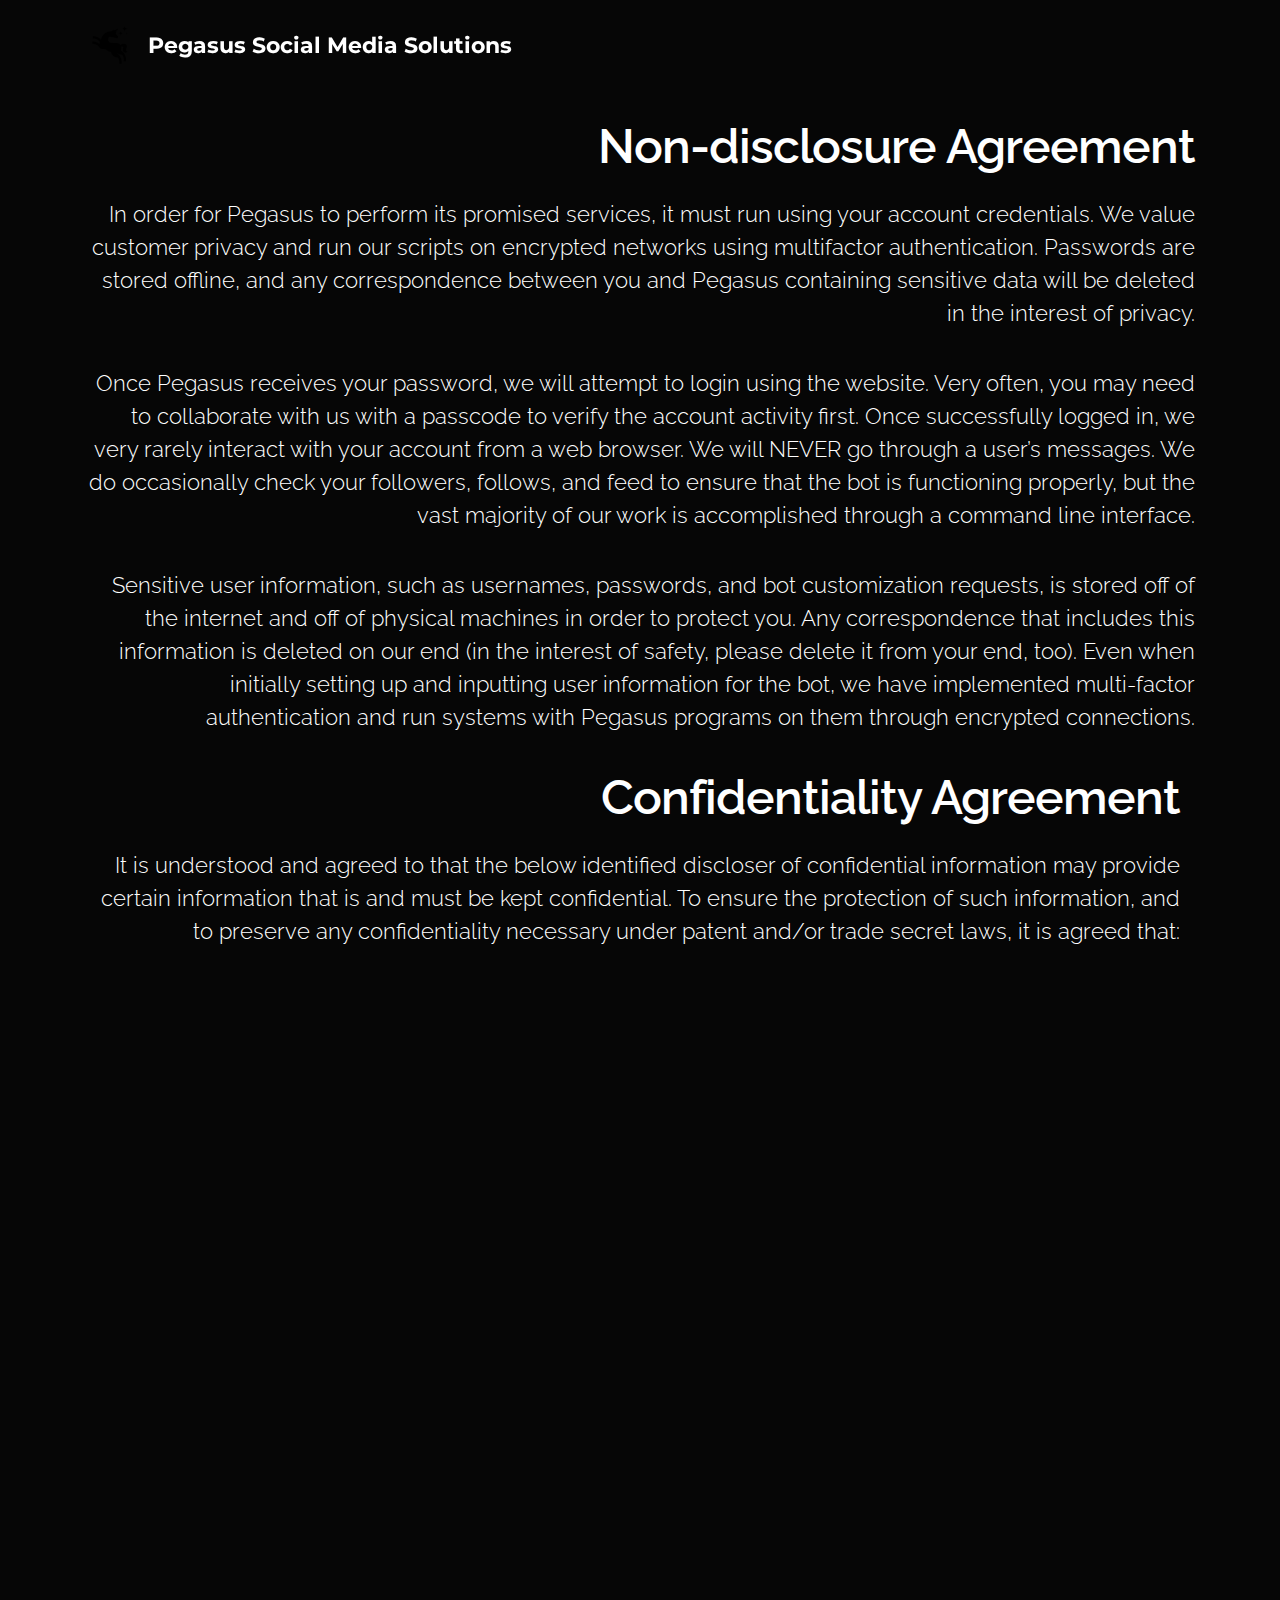
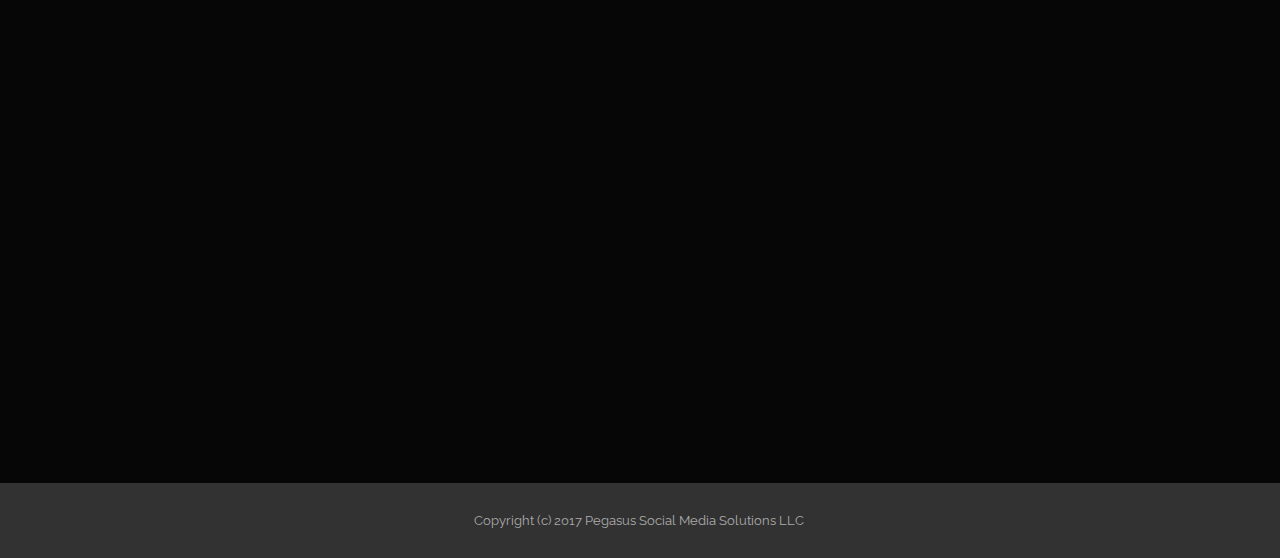
==== terms-nda.html @ de9d59b7 "changed the index" ====
<!DOCTYPE html>
<html>
<head>
  <!-- Site made with Mobirise Website Builder v3.12.1, https://mobirise.com -->
  <meta charset="UTF-8">
  <meta http-equiv="X-UA-Compatible" content="IE=edge">
  <meta name="generator" content="Mobirise v3.12.1, mobirise.com">
  <meta name="viewport" content="width=device-width, initial-scale=1">
  <link rel="shortcut icon" href="assets/images/thcmain-128x128.png" type="image/x-icon">
  <meta name="description" content="">

  <link rel="stylesheet" href="https://fonts.googleapis.com/css?family=Lora:400,700,400italic,700italic&amp;subset=latin">
  <link rel="stylesheet" href="https://fonts.googleapis.com/css?family=Montserrat:400,700">
  <link rel="stylesheet" href="https://fonts.googleapis.com/css?family=Raleway:100,100i,200,200i,300,300i,400,400i,500,500i,600,600i,700,700i,800,800i,900,900i">
  <link rel="stylesheet" href="assets/bootstrap-material-design-font/css/material.css">
  <link rel="stylesheet" href="assets/web/assets/mobirise-icons/mobirise-icons.css">
  <link rel="stylesheet" href="assets/et-line-font-plugin/style.css">
  <link rel="stylesheet" href="assets/tether/tether.min.css">
  <link rel="stylesheet" href="assets/bootstrap/css/bootstrap.min.css">
  <link rel="stylesheet" href="assets/dropdown/css/style.css">
  <link rel="stylesheet" href="assets/animate.css/animate.min.css">
  <link rel="stylesheet" href="assets/socicon/css/styles.css">
  <link rel="stylesheet" href="assets/theme/css/style.css">
  <link rel="stylesheet" href="assets/mobirise/css/mbr-additional.css" type="text/css">



</head>
<body>
<section id="menu-0">

    <nav class="navbar navbar-dropdown bg-color transparent navbar-fixed-top">
        <div class="container">

            <div class="mbr-table">
                <div class="mbr-table-cell">

                    <div class="navbar-brand">
                        <a href="index.html" class="navbar-logo"><img src="assets/images/unicorn.png" alt="Pegasus"></a>
                        <a class="navbar-caption" href="index.html">Pegasus Social Media Solutions</a>
                    </div>

                </div>
                <div class="mbr-table-cell">

                    <button class="navbar-toggler pull-xs-right hidden-md-up" type="button" data-toggle="collapse" data-target="#exCollapsingNavbar">
                        <div class="hamburger-icon"></div>
                    </button>

                    <button hidden="" class="navbar-toggler navbar-close" type="button" data-toggle="collapse" data-target="#exCollapsingNavbar">
                        <div class="close-icon"></div>
                    </button>

                </div>
            </div>

        </div>
    </nav>

</section>

<section class="mbr-section mbr-parallax-background" id="msg-box7-f"; padding-top: 240px; padding-bottom: 240px;">

    <div class="mbr-overlay" style="opacity: 0.975; background-color: rgb(0, 0, 0);">
    </div>
    <div class="container">
        <div class="row">
           

					
				    <div class="mbr-table-cell col-md-5 text-xs-center text-md-right content-size">
                  <h4 class="mbr-section-title display-2">Non-disclosure Agreement</h4>
                  <div class="lead">

                    <p>In order for Pegasus to perform its promised services, it must run using your account credentials. We value customer privacy and run our scripts on encrypted networks using multifactor authentication. Passwords are stored offline, and any correspondence between you and Pegasus containing sensitive data will be deleted in the interest of privacy. </p><p>
						Once Pegasus receives your password, we will attempt to login using the website. Very often, you may need to collaborate with us with a passcode to verify the account activity first. Once successfully logged in, we very rarely interact with your account from a web browser. We will NEVER go through a user’s messages. We do occasionally check your followers, follows, and feed to ensure that the bot is functioning properly, 
						but the vast majority of our work is accomplished through a command line interface. 
					</p>
					
					<p>
					Sensitive user information, such as usernames, passwords, and bot customization requests, is stored 
						off of the internet and off of physical machines in order to protect you. Any correspondence that includes
						this information is deleted on our end (in the interest of safety, please delete it from your end, too). 
						Even when initially setting up and inputting user information for the bot, we have implemented
						multi-factor authentication and run systems with Pegasus programs on them through encrypted connections.
						
					</p>

                  </div>

				    <div class="mbr-table-cell col-md-5 text-xs-center text-md-right content-size">
                  <h3 class="mbr-section-title display-2">Confidentiality Agreement</h3>
                  <div class="lead">

                    <p>It is understood and agreed to that the below identified discloser of confidential information may provide certain information that is and must be kept confidential. To ensure the protection of such information, and to preserve any confidentiality necessary under patent and/or trade secret laws, 
						it is agreed that:</p>
						<p>
						1. The Confidential Information to be disclosed can be described as and includes:
							Username and password, user-specified hashtags<br>
							2. The Recipient agrees not to disclose the confidential information obtained from the discloser to anyone unless required to do so by law.<br>
							3. This Agreement states the entire agreement between the parties concerning the disclosure of Confidential Information. Any addition or modification to this Agreement must be made in writing and signed by the parties.<br>
							4. If any of the provisions of this Agreement are found to be unenforceable, the remainder shall be enforced as fully as possible and the unenforceable provision(s) shall be deemed modified to the limited extent required to permit enforcement of the Agreement as a whole.

						</p>
						<p>
						WHEREFORE, the parties acknowledge that they have read and understand this Agreement and voluntarily accept the duties and obligations set forth herein.
						<p>Recipient of Confidential Information:
						Pegasus Social Media Solutions, LLC </p>
							
						</p>	
			              <div style="width: 100%;">
                  <div class="mbr-figure" align="right">
					
					<form action="https://formspree.io/admin@pegasusbots.com" id="contactform" method="POST">
					<font color="white">
					<input type="hidden" name="_subject" value="Pegasus Inquiry" />
					<input type="text" name="_gotcha" style="display:none" />
					<p>If you agree, please type your name: </p> <p> <font color="black"><input type="text" name="name"> </font></p>
					<p>Date:</p> <p>  <font color="black"><input type="email" name="_replyto"></font></p>
					<font color="black"><p><font color="black"> <input type="submit" value="Submit"> </font> </p></p> <p> </font>
					<input type="hidden" name="_next" value="//pegasusbots.com/index.html" />
					</font>
					</form>
					
					<font color="white"><p>For any questions, please email us: <a href="mailto:admin@pegasusbots.com?Subject=Pegasus%20Inquiry" target="_top">admin@pegasusbots.com</a></p></font>

			  </div>
              </div>
						
						
						</div>

                  </div>
						</div>

                  </div>						  
				  

</section>


<footer class="mbr-small-footer mbr-section mbr-section-nopadding" id="footer1-2" style="background-color: rgb(50, 50, 50); padding-top: 1.75rem; padding-bottom: 1.75rem;">

    <div class="container">
        <p class="text-xs-center">Copyright (c) 2017 Pegasus Social Media Solutions LLC&nbsp;</p>
    </div>
</footer>


  <script src="assets/web/assets/jquery/jquery.min.js"></script>
  <script src="assets/tether/tether.min.js"></script>
  <script src="assets/bootstrap/js/bootstrap.min.js"></script>
  <script src="assets/smooth-scroll/smooth-scroll.js"></script>
  <script src="assets/dropdown/js/script.min.js"></script>
  <script src="assets/touch-swipe/jquery.touch-swipe.min.js"></script>
  <script src="assets/viewport-checker/jquery.viewportchecker.js"></script>
  <script src="assets/jquery-mb-ytplayer/jquery.mb.ytplayer.min.js"></script>
  <script src="assets/jarallax/jarallax.js"></script>
  <script src="assets/bootstrap-carousel-swipe/bootstrap-carousel-swipe.js"></script>
  <script src="assets/social-likes/social-likes.js"></script>
  <script src="assets/theme/js/script.js"></script>


  <input name="animation" type="hidden">
  </body>
</html>
---- assets/bootstrap-material-design-font/css/material.css ----
@font-face {
  font-family: 'Material-Design-Icons';
  src: url('../fonts/Material-Design-Icons.eot?3ocs8m');
  src: url('../fonts/Material-Design-Icons.eot?#iefix3ocs8m') format('embedded-opentype'), url('../fonts/Material-Design-Icons.woff?3ocs8m') format('woff'), url('../fonts/Material-Design-Icons.ttf?3ocs8m') format('truetype'), url('../fonts/Material-Design-Icons.svg?3ocs8m#Material-Design-Icons') format('svg');
  font-weight: normal;
  font-style: normal;
}
[class^="mdi-"],
[class*="mdi-"] {
  speak: none;
  display: inline-block;
  font-style: normal;
  font-variant:normal;
  font-weight:normal;
  /*font-size:24px;*/
  line-height:1;
  font-family:'Material-Design-Icons' !important;
  text-rendering: auto;
  
  -webkit-font-smoothing: antialiased;
  -moz-osx-font-smoothing: grayscale;
  -webkit-transform: translate(0, 0);
      -ms-transform: translate(0, 0);
          transform: translate(0, 0);
}
[class^="mdi-"]:before,
[class*="mdi-"]:before {
  display: inline-block;
  speak: none;
  text-decoration: inherit;
}
[class^="mdi-"].pull-left,
[class*="mdi-"].pull-left {
  margin-right: .3em;
}
[class^="mdi-"].pull-right,
[class*="mdi-"].pull-right {
  margin-left: .3em;
}
[class^="mdi-"].mdi-lg:before,
[class*="mdi-"].mdi-lg:before,
[class^="mdi-"].mdi-lg:after,
[class*="mdi-"].mdi-lg:after {
  font-size: 1.33333333em;
  line-height: 0.75em;
  vertical-align: -15%;
}
[class^="mdi-"].mdi-2x:before,
[class*="mdi-"].mdi-2x:before,
[class^="mdi-"].mdi-2x:after,
[class*="mdi-"].mdi-2x:after {
  font-size: 2em;
}
[class^="mdi-"].mdi-3x:before,
[class*="mdi-"].mdi-3x:before,
[class^="mdi-"].mdi-3x:after,
[class*="mdi-"].mdi-3x:after {
  font-size: 3em;
}
[class^="mdi-"].mdi-4x:before,
[class*="mdi-"].mdi-4x:before,
[class^="mdi-"].mdi-4x:after,
[class*="mdi-"].mdi-4x:after {
  font-size: 4em;
}
[class^="mdi-"].mdi-5x:before,
[class*="mdi-"].mdi-5x:before,
[class^="mdi-"].mdi-5x:after,
[class*="mdi-"].mdi-5x:after {
  font-size: 5em;
}
[class^="mdi-device-signal-cellular-"]:after,
[class^="mdi-device-battery-"]:after,
[class^="mdi-device-battery-charging-"]:after,
[class^="mdi-device-signal-cellular-connected-no-internet-"]:after,
[class^="mdi-device-signal-wifi-"]:after,
[class^="mdi-device-signal-wifi-statusbar-not-connected"]:after,
.mdi-device-network-wifi:after {
  opacity: .3;
  position: absolute;
  left: 0;
  top: 0;
  z-index: 1;
  display: inline-block;
  speak: none;
  text-decoration: inherit;
}
[class^="mdi-device-signal-cellular-"]:after {
  content: "\e758";
}
[class^="mdi-device-battery-"]:after {
  content: "\e735";
}
[class^="mdi-device-battery-charging-"]:after {
  content: "\e733";
}
[class^="mdi-device-signal-cellular-connected-no-internet-"]:after {
  content: "\e75d";
}
[class^="mdi-device-signal-wifi-"]:after,
.mdi-device-network-wifi:after {
  content: "\e765";
}
[class^="mdi-device-signal-wifi-statusbasr-not-connected"]:after {
  content: "\e8f7";
}
.mdi-device-signal-cellular-off:after,
.mdi-device-signal-cellular-null:after,
.mdi-device-signal-cellular-no-sim:after,
.mdi-device-signal-wifi-off:after,
.mdi-device-signal-wifi-4-bar:after,
.mdi-device-signal-cellular-4-bar:after,
.mdi-device-battery-alert:after,
.mdi-device-signal-cellular-connected-no-internet-4-bar:after,
.mdi-device-battery-std:after,
.mdi-device-battery-full .mdi-device-battery-unknown:after {
  content: "";
}
.mdi-fw {
  width: 1.28571429em;
  text-align: center;
}
.mdi-ul {
  padding-left: 0;
  margin-left: 2.14285714em;
  list-style-type: none;
}
.mdi-ul > li {
  position: relative;
}
.mdi-li {
  position: absolute;
  left: -2.14285714em;
  width: 2.14285714em;
  top: 0.14285714em;
  text-align: center;
}
.mdi-li.mdi-lg {
  left: -1.85714286em;
}
.mdi-border {
  padding: .2em .25em .15em;
  border: solid 0.08em #eeeeee;
  border-radius: .1em;
}
.mdi-spin {
  -webkit-animation: mdi-spin 2s infinite linear;
  animation: mdi-spin 2s infinite linear;
  -webkit-transform-origin: 50% 50%;
  -ms-transform-origin: 50% 50%;
      transform-origin: 50% 50%;
}
.mdi-pulse {
  -webkit-animation: mdi-spin 1s steps(8) infinite;
  animation: mdi-spin 1s steps(8) infinite;
  -webkit-transform-origin: 50% 50%;
  -ms-transform-origin: 50% 50%;
      transform-origin: 50% 50%;
}
@-webkit-keyframes mdi-spin {
  0% {
    -webkit-transform: rotate(0deg);
    transform: rotate(0deg);
  }
  100% {
    -webkit-transform: rotate(359deg);
    transform: rotate(359deg);
  }
}
@keyframes mdi-spin {
  0% {
    -webkit-transform: rotate(0deg);
    transform: rotate(0deg);
  }
  100% {
    -webkit-transform: rotate(359deg);
    transform: rotate(359deg);
  }
}
.mdi-rotate-90 {
  filter: progid:DXImageTransform.Microsoft.BasicImage(rotation=1);
  -webkit-transform: rotate(90deg);
  -ms-transform: rotate(90deg);
  transform: rotate(90deg);
}
.mdi-rotate-180 {
  filter: progid:DXImageTransform.Microsoft.BasicImage(rotation=2);
  -webkit-transform: rotate(180deg);
  -ms-transform: rotate(180deg);
  transform: rotate(180deg);
}
.mdi-rotate-270 {
  filter: progid:DXImageTransform.Microsoft.BasicImage(rotation=3);
  -webkit-transform: rotate(270deg);
  -ms-transform: rotate(270deg);
  transform: rotate(270deg);
}
.mdi-flip-horizontal {
  filter: progid:DXImageTransform.Microsoft.BasicImage(rotation=0, mirror=1);
  -webkit-transform: scale(-1, 1);
  -ms-transform: scale(-1, 1);
  transform: scale(-1, 1);
}
.mdi-flip-vertical {
  filter: progid:DXImageTransform.Microsoft.BasicImage(rotation=2, mirror=1);
  -webkit-transform: scale(1, -1);
  -ms-transform: scale(1, -1);
  transform: scale(1, -1);
}
:root .mdi-rotate-90,
:root .mdi-rotate-180,
:root .mdi-rotate-270,
:root .mdi-flip-horizontal,
:root .mdi-flip-vertical {
  -webkit-filter: none;
          filter: none;
}
.mdi-stack {
  position: relative;
  display: inline-block;
  width: 2em;
  height: 2em;
  line-height: 2em;
  vertical-align: middle;
}
.mdi-stack-1x,
.mdi-stack-2x {
  position: absolute;
  left: 0;
  width: 100%;
  text-align: center;
}
.mdi-stack-1x {
  line-height: inherit;
}
.mdi-stack-2x {
  font-size: 2em;
}
.mdi-inverse {
  color: #ffffff;
}
/* Start Icons */
.mdi-action-3d-rotation:before {
  content: "\e600";
}
.mdi-action-accessibility:before {
  content: "\e601";
}
.mdi-action-account-balance-wallet:before {
  content: "\e602";
}
.mdi-action-account-balance:before {
  content: "\e603";
}
.mdi-action-account-box:before {
  content: "\e604";
}
.mdi-action-account-child:before {
  content: "\e605";
}
.mdi-action-account-circle:before {
  content: "\e606";
}
.mdi-action-add-shopping-cart:before {
  content: "\e607";
}
.mdi-action-alarm-add:before {
  content: "\e608";
}
.mdi-action-alarm-off:before {
  content: "\e609";
}
.mdi-action-alarm-on:before {
  content: "\e60a";
}
.mdi-action-alarm:before {
  content: "\e60b";
}
.mdi-action-android:before {
  content: "\e60c";
}
.mdi-action-announcement:before {
  content: "\e60d";
}
.mdi-action-aspect-ratio:before {
  content: "\e60e";
}
.mdi-action-assessment:before {
  content: "\e60f";
}
.mdi-action-assignment-ind:before {
  content: "\e610";
}
.mdi-action-assignment-late:before {
  content: "\e611";
}
.mdi-action-assignment-return:before {
  content: "\e612";
}
.mdi-action-assignment-returned:before {
  content: "\e613";
}
.mdi-action-assignment-turned-in:before {
  content: "\e614";
}
.mdi-action-assignment:before {
  content: "\e615";
}
.mdi-action-autorenew:before {
  content: "\e616";
}
.mdi-action-backup:before {
  content: "\e617";
}
.mdi-action-book:before {
  content: "\e618";
}
.mdi-action-bookmark-outline:before {
  content: "\e619";
}
.mdi-action-bookmark:before {
  content: "\e61a";
}
.mdi-action-bug-report:before {
  content: "\e61b";
}
.mdi-action-cached:before {
  content: "\e61c";
}
.mdi-action-check-circle:before {
  content: "\e61d";
}
.mdi-action-class:before {
  content: "\e61e";
}
.mdi-action-credit-card:before {
  content: "\e61f";
}
.mdi-action-dashboard:before {
  content: "\e620";
}
.mdi-action-delete:before {
  content: "\e621";
}
.mdi-action-description:before {
  content: "\e622";
}
.mdi-action-dns:before {
  content: "\e623";
}
.mdi-action-done-all:before {
  content: "\e624";
}
.mdi-action-done:before {
  content: "\e625";
}
.mdi-action-event:before {
  content: "\e626";
}
.mdi-action-exit-to-app:before {
  content: "\e627";
}
.mdi-action-explore:before {
  content: "\e628";
}
.mdi-action-extension:before {
  content: "\e629";
}
.mdi-action-face-unlock:before {
  content: "\e62a";
}
.mdi-action-favorite-outline:before {
  content: "\e62b";
}
.mdi-action-favorite:before {
  content: "\e62c";
}
.mdi-action-find-in-page:before {
  content: "\e62d";
}
.mdi-action-find-replace:before {
  content: "\e62e";
}
.mdi-action-flip-to-back:before {
  content: "\e62f";
}
.mdi-action-flip-to-front:before {
  content: "\e630";
}
.mdi-action-get-app:before {
  content: "\e631";
}
.mdi-action-grade:before {
  content: "\e632";
}
.mdi-action-group-work:before {
  content: "\e633";
}
.mdi-action-help:before {
  content: "\e634";
}
.mdi-action-highlight-remove:before {
  content: "\e635";
}
.mdi-action-history:before {
  content: "\e636";
}
.mdi-action-home:before {
  content: "\e637";
}
.mdi-action-https:before {
  content: "\e638";
}
.mdi-action-info-outline:before {
  content: "\e639";
}
.mdi-action-info:before {
  content: "\e63a";
}
.mdi-action-input:before {
  content: "\e63b";
}
.mdi-action-invert-colors:before {
  content: "\e63c";
}
.mdi-action-label-outline:before {
  content: "\e63d";
}
.mdi-action-label:before {
  content: "\e63e";
}
.mdi-action-language:before {
  content: "\e63f";
}
.mdi-action-launch:before {
  content: "\e640";
}
.mdi-action-list:before {
  content: "\e641";
}
.mdi-action-lock-open:before {
  content: "\e642";
}
.mdi-action-lock-outline:before {
  content: "\e643";
}
.mdi-action-lock:before {
  content: "\e644";
}
.mdi-action-loyalty:before {
  content: "\e645";
}
.mdi-action-markunread-mailbox:before {
  content: "\e646";
}
.mdi-action-note-add:before {
  content: "\e647";
}
.mdi-action-open-in-browser:before {
  content: "\e648";
}
.mdi-action-open-in-new:before {
  content: "\e649";
}
.mdi-action-open-with:before {
  content: "\e64a";
}
.mdi-action-pageview:before {
  content: "\e64b";
}
.mdi-action-payment:before {
  content: "\e64c";
}
.mdi-action-perm-camera-mic:before {
  content: "\e64d";
}
.mdi-action-perm-contact-cal:before {
  content: "\e64e";
}
.mdi-action-perm-data-setting:before {
  content: "\e64f";
}
.mdi-action-perm-device-info:before {
  content: "\e650";
}
.mdi-action-perm-identity:before {
  content: "\e651";
}
.mdi-action-perm-media:before {
  content: "\e652";
}
.mdi-action-perm-phone-msg:before {
  content: "\e653";
}
.mdi-action-perm-scan-wifi:before {
  content: "\e654";
}
.mdi-action-picture-in-picture:before {
  content: "\e655";
}
.mdi-action-polymer:before {
  content: "\e656";
}
.mdi-action-print:before {
  content: "\e657";
}
.mdi-action-query-builder:before {
  content: "\e658";
}
.mdi-action-question-answer:before {
  content: "\e659";
}
.mdi-action-receipt:before {
  content: "\e65a";
}
.mdi-action-redeem:before {
  content: "\e65b";
}
.mdi-action-reorder:before {
  content: "\e65c";
}
.mdi-action-report-problem:before {
  content: "\e65d";
}
.mdi-action-restore:before {
  content: "\e65e";
}
.mdi-action-room:before {
  content: "\e65f";
}
.mdi-action-schedule:before {
  content: "\e660";
}
.mdi-action-search:before {
  content: "\e661";
}
.mdi-action-settings-applications:before {
  content: "\e662";
}
.mdi-action-settings-backup-restore:before {
  content: "\e663";
}
.mdi-action-settings-bluetooth:before {
  content: "\e664";
}
.mdi-action-settings-cell:before {
  content: "\e665";
}
.mdi-action-settings-display:before {
  content: "\e666";
}
.mdi-action-settings-ethernet:before {
  content: "\e667";
}
.mdi-action-settings-input-antenna:before {
  content: "\e668";
}
.mdi-action-settings-input-component:before {
  content: "\e669";
}
.mdi-action-settings-input-composite:before {
  content: "\e66a";
}
.mdi-action-settings-input-hdmi:before {
  content: "\e66b";
}
.mdi-action-settings-input-svideo:before {
  content: "\e66c";
}
.mdi-action-settings-overscan:before {
  content: "\e66d";
}
.mdi-action-settings-phone:before {
  content: "\e66e";
}
.mdi-action-settings-power:before {
  content: "\e66f";
}
.mdi-action-settings-remote:before {
  content: "\e670";
}
.mdi-action-settings-voice:before {
  content: "\e671";
}
.mdi-action-settings:before {
  content: "\e672";
}
.mdi-action-shop-two:before {
  content: "\e673";
}
.mdi-action-shop:before {
  content: "\e674";
}
.mdi-action-shopping-basket:before {
  content: "\e675";
}
.mdi-action-shopping-cart:before {
  content: "\e676";
}
.mdi-action-speaker-notes:before {
  content: "\e677";
}
.mdi-action-spellcheck:before {
  content: "\e678";
}
.mdi-action-star-rate:before {
  content: "\e679";
}
.mdi-action-stars:before {
  content: "\e67a";
}
.mdi-action-store:before {
  content: "\e67b";
}
.mdi-action-subject:before {
  content: "\e67c";
}
.mdi-action-supervisor-account:before {
  content: "\e67d";
}
.mdi-action-swap-horiz:before {
  content: "\e67e";
}
.mdi-action-swap-vert-circle:before {
  content: "\e67f";
}
.mdi-action-swap-vert:before {
  content: "\e680";
}
.mdi-action-system-update-tv:before {
  content: "\e681";
}
.mdi-action-tab-unselected:before {
  content: "\e682";
}
.mdi-action-tab:before {
  content: "\e683";
}
.mdi-action-theaters:before {
  content: "\e684";
}
.mdi-action-thumb-down:before {
  content: "\e685";
}
.mdi-action-thumb-up:before {
  content: "\e686";
}
.mdi-action-thumbs-up-down:before {
  content: "\e687";
}
.mdi-action-toc:before {
  content: "\e688";
}
.mdi-action-today:before {
  content: "\e689";
}
.mdi-action-track-changes:before {
  content: "\e68a";
}
.mdi-action-translate:before {
  content: "\e68b";
}
.mdi-action-trending-down:before {
  content: "\e68c";
}
.mdi-action-trending-neutral:before {
  content: "\e68d";
}
.mdi-action-trending-up:before {
  content: "\e68e";
}
.mdi-action-turned-in-not:before {
  content: "\e68f";
}
.mdi-action-turned-in:before {
  content: "\e690";
}
.mdi-action-verified-user:before {
  content: "\e691";
}
.mdi-action-view-agenda:before {
  content: "\e692";
}
.mdi-action-view-array:before {
  content: "\e693";
}
.mdi-action-view-carousel:before {
  content: "\e694";
}
.mdi-action-view-column:before {
  content: "\e695";
}
.mdi-action-view-day:before {
  content: "\e696";
}
.mdi-action-view-headline:before {
  content: "\e697";
}
.mdi-action-view-list:before {
  content: "\e698";
}
.mdi-action-view-module:before {
  content: "\e699";
}
.mdi-action-view-quilt:before {
  content: "\e69a";
}
.mdi-action-view-stream:before {
  content: "\e69b";
}
.mdi-action-view-week:before {
  content: "\e69c";
}
.mdi-action-visibility-off:before {
  content: "\e69d";
}
.mdi-action-visibility:before {
  content: "\e69e";
}
.mdi-action-wallet-giftcard:before {
  content: "\e69f";
}
.mdi-action-wallet-membership:before {
  content: "\e6a0";
}
.mdi-action-wallet-travel:before {
  content: "\e6a1";
}
.mdi-action-work:before {
  content: "\e6a2";
}
.mdi-alert-error:before {
  content: "\e6a3";
}
.mdi-alert-warning:before {
  content: "\e6a4";
}
.mdi-av-album:before {
  content: "\e6a5";
}
.mdi-av-closed-caption:before {
  content: "\e6a6";
}
.mdi-av-equalizer:before {
  content: "\e6a7";
}
.mdi-av-explicit:before {
  content: "\e6a8";
}
.mdi-av-fast-forward:before {
  content: "\e6a9";
}
.mdi-av-fast-rewind:before {
  content: "\e6aa";
}
.mdi-av-games:before {
  content: "\e6ab";
}
.mdi-av-hearing:before {
  content: "\e6ac";
}
.mdi-av-high-quality:before {
  content: "\e6ad";
}
.mdi-av-loop:before {
  content: "\e6ae";
}
.mdi-av-mic-none:before {
  content: "\e6af";
}
.mdi-av-mic-off:before {
  content: "\e6b0";
}
.mdi-av-mic:before {
  content: "\e6b1";
}
.mdi-av-movie:before {
  content: "\e6b2";
}
.mdi-av-my-library-add:before {
  content: "\e6b3";
}
.mdi-av-my-library-books:before {
  content: "\e6b4";
}
.mdi-av-my-library-music:before {
  content: "\e6b5";
}
.mdi-av-new-releases:before {
  content: "\e6b6";
}
.mdi-av-not-interested:before {
  content: "\e6b7";
}
.mdi-av-pause-circle-fill:before {
  content: "\e6b8";
}
.mdi-av-pause-circle-outline:before {
  content: "\e6b9";
}
.mdi-av-pause:before {
  content: "\e6ba";
}
.mdi-av-play-arrow:before {
  content: "\e6bb";
}
.mdi-av-play-circle-fill:before {
  content: "\e6bc";
}
.mdi-av-play-circle-outline:before {
  content: "\e6bd";
}
.mdi-av-play-shopping-bag:before {
  content: "\e6be";
}
.mdi-av-playlist-add:before {
  content: "\e6bf";
}
.mdi-av-queue-music:before {
  content: "\e6c0";
}
.mdi-av-queue:before {
  content: "\e6c1";
}
.mdi-av-radio:before {
  content: "\e6c2";
}
.mdi-av-recent-actors:before {
  content: "\e6c3";
}
.mdi-av-repeat-one:before {
  content: "\e6c4";
}
.mdi-av-repeat:before {
  content: "\e6c5";
}
.mdi-av-replay:before {
  content: "\e6c6";
}
.mdi-av-shuffle:before {
  content: "\e6c7";
}
.mdi-av-skip-next:before {
  content: "\e6c8";
}
.mdi-av-skip-previous:before {
  content: "\e6c9";
}
.mdi-av-snooze:before {
  content: "\e6ca";
}
.mdi-av-stop:before {
  content: "\e6cb";
}
.mdi-av-subtitles:before {
  content: "\e6cc";
}
.mdi-av-surround-sound:before {
  content: "\e6cd";
}
.mdi-av-timer:before {
  content: "\e6ce";
}
.mdi-av-video-collection:before {
  content: "\e6cf";
}
.mdi-av-videocam-off:before {
  content: "\e6d0";
}
.mdi-av-videocam:before {
  content: "\e6d1";
}
.mdi-av-volume-down:before {
  content: "\e6d2";
}
.mdi-av-volume-mute:before {
  content: "\e6d3";
}
.mdi-av-volume-off:before {
  content: "\e6d4";
}
.mdi-av-volume-up:before {
  content: "\e6d5";
}
.mdi-av-web:before {
  content: "\e6d6";
}
.mdi-communication-business:before {
  content: "\e6d7";
}
.mdi-communication-call-end:before {
  content: "\e6d8";
}
.mdi-communication-call-made:before {
  content: "\e6d9";
}
.mdi-communication-call-merge:before {
  content: "\e6da";
}
.mdi-communication-call-missed:before {
  content: "\e6db";
}
.mdi-communication-call-received:before {
  content: "\e6dc";
}
.mdi-communication-call-split:before {
  content: "\e6dd";
}
.mdi-communication-call:before {
  content: "\e6de";
}
.mdi-communication-chat:before {
  content: "\e6df";
}
.mdi-communication-clear-all:before {
  content: "\e6e0";
}
.mdi-communication-comment:before {
  content: "\e6e1";
}
.mdi-communication-contacts:before {
  content: "\e6e2";
}
.mdi-communication-dialer-sip:before {
  content: "\e6e3";
}
.mdi-communication-dialpad:before {
  content: "\e6e4";
}
.mdi-communication-dnd-on:before {
  content: "\e6e5";
}
.mdi-communication-email:before {
  content: "\e6e6";
}
.mdi-communication-forum:before {
  content: "\e6e7";
}
.mdi-communication-import-export:before {
  content: "\e6e8";
}
.mdi-communication-invert-colors-off:before {
  content: "\e6e9";
}
.mdi-communication-invert-colors-on:before {
  content: "\e6ea";
}
.mdi-communication-live-help:before {
  content: "\e6eb";
}
.mdi-communication-location-off:before {
  content: "\e6ec";
}
.mdi-communication-location-on:before {
  content: "\e6ed";
}
.mdi-communication-message:before {
  content: "\e6ee";
}
.mdi-communication-messenger:before {
  content: "\e6ef";
}
.mdi-communication-no-sim:before {
  content: "\e6f0";
}
.mdi-communication-phone:before {
  content: "\e6f1";
}
.mdi-communication-portable-wifi-off:before {
  content: "\e6f2";
}
.mdi-communication-quick-contacts-dialer:before {
  content: "\e6f3";
}
.mdi-communication-quick-contacts-mail:before {
  content: "\e6f4";
}
.mdi-communication-ring-volume:before {
  content: "\e6f5";
}
.mdi-communication-stay-current-landscape:before {
  content: "\e6f6";
}
.mdi-communication-stay-current-portrait:before {
  content: "\e6f7";
}
.mdi-communication-stay-primary-landscape:before {
  content: "\e6f8";
}
.mdi-communication-stay-primary-portrait:before {
  content: "\e6f9";
}
.mdi-communication-swap-calls:before {
  content: "\e6fa";
}
.mdi-communication-textsms:before {
  content: "\e6fb";
}
.mdi-communication-voicemail:before {
  content: "\e6fc";
}
.mdi-communication-vpn-key:before {
  content: "\e6fd";
}
.mdi-content-add-box:before {
  content: "\e6fe";
}
.mdi-content-add-circle-outline:before {
  content: "\e6ff";
}
.mdi-content-add-circle:before {
  content: "\e700";
}
.mdi-content-add:before {
  content: "\e701";
}
.mdi-content-archive:before {
  content: "\e702";
}
.mdi-content-backspace:before {
  content: "\e703";
}
.mdi-content-block:before {
  content: "\e704";
}
.mdi-content-clear:before {
  content: "\e705";
}
.mdi-content-content-copy:before {
  content: "\e706";
}
.mdi-content-content-cut:before {
  content: "\e707";
}
.mdi-content-content-paste:before {
  content: "\e708";
}
.mdi-content-create:before {
  content: "\e709";
}
.mdi-content-drafts:before {
  content: "\e70a";
}
.mdi-content-filter-list:before {
  content: "\e70b";
}
.mdi-content-flag:before {
  content: "\e70c";
}
.mdi-content-forward:before {
  content: "\e70d";
}
.mdi-content-gesture:before {
  content: "\e70e";
}
.mdi-content-inbox:before {
  content: "\e70f";
}
.mdi-content-link:before {
  content: "\e710";
}
.mdi-content-mail:before {
  content: "\e711";
}
.mdi-content-markunread:before {
  content: "\e712";
}
.mdi-content-redo:before {
  content: "\e713";
}
.mdi-content-remove-circle-outline:before {
  content: "\e714";
}
.mdi-content-remove-circle:before {
  content: "\e715";
}
.mdi-content-remove:before {
  content: "\e716";
}
.mdi-content-reply-all:before {
  content: "\e717";
}
.mdi-content-reply:before {
  content: "\e718";
}
.mdi-content-report:before {
  content: "\e719";
}
.mdi-content-save:before {
  content: "\e71a";
}
.mdi-content-select-all:before {
  content: "\e71b";
}
.mdi-content-send:before {
  content: "\e71c";
}
.mdi-content-sort:before {
  content: "\e71d";
}
.mdi-content-text-format:before {
  content: "\e71e";
}
.mdi-content-undo:before {
  content: "\e71f";
}
.mdi-editor-attach-file:before {
  content: "\e776";
}
.mdi-editor-attach-money:before {
  content: "\e777";
}
.mdi-editor-border-all:before {
  content: "\e778";
}
.mdi-editor-border-bottom:before {
  content: "\e779";
}
.mdi-editor-border-clear:before {
  content: "\e77a";
}
.mdi-editor-border-color:before {
  content: "\e77b";
}
.mdi-editor-border-horizontal:before {
  content: "\e77c";
}
.mdi-editor-border-inner:before {
  content: "\e77d";
}
.mdi-editor-border-left:before {
  content: "\e77e";
}
.mdi-editor-border-outer:before {
  content: "\e77f";
}
.mdi-editor-border-right:before {
  content: "\e780";
}
.mdi-editor-border-style:before {
  content: "\e781";
}
.mdi-editor-border-top:before {
  content: "\e782";
}
.mdi-editor-border-vertical:before {
  content: "\e783";
}
.mdi-editor-format-align-center:before {
  content: "\e784";
}
.mdi-editor-format-align-justify:before {
  content: "\e785";
}
.mdi-editor-format-align-left:before {
  content: "\e786";
}
.mdi-editor-format-align-right:before {
  content: "\e787";
}
.mdi-editor-format-bold:before {
  content: "\e788";
}
.mdi-editor-format-clear:before {
  content: "\e789";
}
.mdi-editor-format-color-fill:before {
  content: "\e78a";
}
.mdi-editor-format-color-reset:before {
  content: "\e78b";
}
.mdi-editor-format-color-text:before {
  content: "\e78c";
}
.mdi-editor-format-indent-decrease:before {
  content: "\e78d";
}
.mdi-editor-format-indent-increase:before {
  content: "\e78e";
}
.mdi-editor-format-italic:before {
  content: "\e78f";
}
.mdi-editor-format-line-spacing:before {
  content: "\e790";
}
.mdi-editor-format-list-bulleted:before {
  content: "\e791";
}
.mdi-editor-format-list-numbered:before {
  content: "\e792";
}
.mdi-editor-format-paint:before {
  content: "\e793";
}
.mdi-editor-format-quote:before {
  content: "\e794";
}
.mdi-editor-format-size:before {
  content: "\e795";
}
.mdi-editor-format-strikethrough:before {
  content: "\e796";
}
.mdi-editor-format-textdirection-l-to-r:before {
  content: "\e797";
}
.mdi-editor-format-textdirection-r-to-l:before {
  content: "\e798";
}
.mdi-editor-format-underline:before {
  content: "\e799";
}
.mdi-editor-functions:before {
  content: "\e79a";
}
.mdi-editor-insert-chart:before {
  content: "\e79b";
}
.mdi-editor-insert-comment:before {
  content: "\e79c";
}
.mdi-editor-insert-drive-file:before {
  content: "\e79d";
}
.mdi-editor-insert-emoticon:before {
  content: "\e79e";
}
.mdi-editor-insert-invitation:before {
  content: "\e79f";
}
.mdi-editor-insert-link:before {
  content: "\e7a0";
}
.mdi-editor-insert-photo:before {
  content: "\e7a1";
}
.mdi-editor-merge-type:before {
  content: "\e7a2";
}
.mdi-editor-mode-comment:before {
  content: "\e7a3";
}
.mdi-editor-mode-edit:before {
  content: "\e7a4";
}
.mdi-editor-publish:before {
  content: "\e7a5";
}
.mdi-editor-vertical-align-bottom:before {
  content: "\e7a6";
}
.mdi-editor-vertical-align-center:before {
  content: "\e7a7";
}
.mdi-editor-vertical-align-top:before {
  content: "\e7a8";
}
.mdi-editor-wrap-text:before {
  content: "\e7a9";
}
.mdi-file-attachment:before {
  content: "\e7aa";
}
.mdi-file-cloud-circle:before {
  content: "\e7ab";
}
.mdi-file-cloud-done:before {
  content: "\e7ac";
}
.mdi-file-cloud-download:before {
  content: "\e7ad";
}
.mdi-file-cloud-off:before {
  content: "\e7ae";
}
.mdi-file-cloud-queue:before {
  content: "\e7af";
}
.mdi-file-cloud-upload:before {
  content: "\e7b0";
}
.mdi-file-cloud:before {
  content: "\e7b1";
}
.mdi-file-file-download:before {
  content: "\e7b2";
}
.mdi-file-file-upload:before {
  content: "\e7b3";
}
.mdi-file-folder-open:before {
  content: "\e7b4";
}
.mdi-file-folder-shared:before {
  content: "\e7b5";
}
.mdi-file-folder:before {
  content: "\e7b6";
}
.mdi-device-access-alarm:before {
  content: "\e720";
}
.mdi-device-access-alarms:before {
  content: "\e721";
}
.mdi-device-access-time:before {
  content: "\e722";
}
.mdi-device-add-alarm:before {
  content: "\e723";
}
.mdi-device-airplanemode-off:before {
  content: "\e724";
}
.mdi-device-airplanemode-on:before {
  content: "\e725";
}
.mdi-device-battery-20:before {
  content: "\e726";
}
.mdi-device-battery-30:before {
  content: "\e727";
}
.mdi-device-battery-50:before {
  content: "\e728";
}
.mdi-device-battery-60:before {
  content: "\e729";
}
.mdi-device-battery-80:before {
  content: "\e72a";
}
.mdi-device-battery-90:before {
  content: "\e72b";
}
.mdi-device-battery-alert:before {
  content: "\e72c";
}
.mdi-device-battery-charging-20:before {
  content: "\e72d";
}
.mdi-device-battery-charging-30:before {
  content: "\e72e";
}
.mdi-device-battery-charging-50:before {
  content: "\e72f";
}
.mdi-device-battery-charging-60:before {
  content: "\e730";
}
.mdi-device-battery-charging-80:before {
  content: "\e731";
}
.mdi-device-battery-charging-90:before {
  content: "\e732";
}
.mdi-device-battery-charging-full:before {
  content: "\e733";
}
.mdi-device-battery-full:before {
  content: "\e734";
}
.mdi-device-battery-std:before {
  content: "\e735";
}
.mdi-device-battery-unknown:before {
  content: "\e736";
}
.mdi-device-bluetooth-connected:before {
  content: "\e737";
}
.mdi-device-bluetooth-disabled:before {
  content: "\e738";
}
.mdi-device-bluetooth-searching:before {
  content: "\e739";
}
.mdi-device-bluetooth:before {
  content: "\e73a";
}
.mdi-device-brightness-auto:before {
  content: "\e73b";
}
.mdi-device-brightness-high:before {
  content: "\e73c";
}
.mdi-device-brightness-low:before {
  content: "\e73d";
}
.mdi-device-brightness-medium:before {
  content: "\e73e";
}
.mdi-device-data-usage:before {
  content: "\e73f";
}
.mdi-device-developer-mode:before {
  content: "\e740";
}
.mdi-device-devices:before {
  content: "\e741";
}
.mdi-device-dvr:before {
  content: "\e742";
}
.mdi-device-gps-fixed:before {
  content: "\e743";
}
.mdi-device-gps-not-fixed:before {
  content: "\e744";
}
.mdi-device-gps-off:before {
  content: "\e745";
}
.mdi-device-location-disabled:before {
  content: "\e746";
}
.mdi-device-location-searching:before {
  content: "\e747";
}
.mdi-device-multitrack-audio:before {
  content: "\e748";
}
.mdi-device-network-cell:before {
  content: "\e749";
}
.mdi-device-network-wifi:before {
  content: "\e74a";
}
.mdi-device-nfc:before {
  content: "\e74b";
}
.mdi-device-now-wallpaper:before {
  content: "\e74c";
}
.mdi-device-now-widgets:before {
  content: "\e74d";
}
.mdi-device-screen-lock-landscape:before {
  content: "\e74e";
}
.mdi-device-screen-lock-portrait:before {
  content: "\e74f";
}
.mdi-device-screen-lock-rotation:before {
  content: "\e750";
}
.mdi-device-screen-rotation:before {
  content: "\e751";
}
.mdi-device-sd-storage:before {
  content: "\e752";
}
.mdi-device-settings-system-daydream:before {
  content: "\e753";
}
.mdi-device-signal-cellular-0-bar:before {
  content: "\e754";
}
.mdi-device-signal-cellular-1-bar:before {
  content: "\e755";
}
.mdi-device-signal-cellular-2-bar:before {
  content: "\e756";
}
.mdi-device-signal-cellular-3-bar:before {
  content: "\e757";
}
.mdi-device-signal-cellular-4-bar:before {
  content: "\e758";
}
.mdi-signal-wifi-statusbar-connected-no-internet-after:before {
  content: "\e8f6";
}
.mdi-device-signal-cellular-connected-no-internet-0-bar:before {
  content: "\e759";
}
.mdi-device-signal-cellular-connected-no-internet-1-bar:before {
  content: "\e75a";
}
.mdi-device-signal-cellular-connected-no-internet-2-bar:before {
  content: "\e75b";
}
.mdi-device-signal-cellular-connected-no-internet-3-bar:before {
  content: "\e75c";
}
.mdi-device-signal-cellular-connected-no-internet-4-bar:before {
  content: "\e75d";
}
.mdi-device-signal-cellular-no-sim:before {
  content: "\e75e";
}
.mdi-device-signal-cellular-null:before {
  content: "\e75f";
}
.mdi-device-signal-cellular-off:before {
  content: "\e760";
}
.mdi-device-signal-wifi-0-bar:before {
  content: "\e761";
}
.mdi-device-signal-wifi-1-bar:before {
  content: "\e762";
}
.mdi-device-signal-wifi-2-bar:before {
  content: "\e763";
}
.mdi-device-signal-wifi-3-bar:before {
  content: "\e764";
}
.mdi-device-signal-wifi-4-bar:before {
  content: "\e765";
}
.mdi-device-signal-wifi-off:before {
  content: "\e766";
}
.mdi-device-signal-wifi-statusbar-1-bar:before {
  content: "\e767";
}
.mdi-device-signal-wifi-statusbar-2-bar:before {
  content: "\e768";
}
.mdi-device-signal-wifi-statusbar-3-bar:before {
  content: "\e769";
}
.mdi-device-signal-wifi-statusbar-4-bar:before {
  content: "\e76a";
}
.mdi-device-signal-wifi-statusbar-connected-no-internet-:before {
  content: "\e76b";
}
.mdi-device-signal-wifi-statusbar-connected-no-internet:before {
  content: "\e76f";
}
.mdi-device-signal-wifi-statusbar-connected-no-internet-2:before {
  content: "\e76c";
}
.mdi-device-signal-wifi-statusbar-connected-no-internet-3:before {
  content: "\e76d";
}
.mdi-device-signal-wifi-statusbar-connected-no-internet-4:before {
  content: "\e76e";
}
.mdi-signal-wifi-statusbar-not-connected-after:before {
  content: "\e8f7";
}
.mdi-device-signal-wifi-statusbar-not-connected:before {
  content: "\e770";
}
.mdi-device-signal-wifi-statusbar-null:before {
  content: "\e771";
}
.mdi-device-storage:before {
  content: "\e772";
}
.mdi-device-usb:before {
  content: "\e773";
}
.mdi-device-wifi-lock:before {
  content: "\e774";
}
.mdi-device-wifi-tethering:before {
  content: "\e775";
}
.mdi-hardware-cast-connected:before {
  content: "\e7b7";
}
.mdi-hardware-cast:before {
  content: "\e7b8";
}
.mdi-hardware-computer:before {
  content: "\e7b9";
}
.mdi-hardware-desktop-mac:before {
  content: "\e7ba";
}
.mdi-hardware-desktop-windows:before {
  content: "\e7bb";
}
.mdi-hardware-dock:before {
  content: "\e7bc";
}
.mdi-hardware-gamepad:before {
  content: "\e7bd";
}
.mdi-hardware-headset-mic:before {
  content: "\e7be";
}
.mdi-hardware-headset:before {
  content: "\e7bf";
}
.mdi-hardware-keyboard-alt:before {
  content: "\e7c0";
}
.mdi-hardware-keyboard-arrow-down:before {
  content: "\e7c1";
}
.mdi-hardware-keyboard-arrow-left:before {
  content: "\e7c2";
}
.mdi-hardware-keyboard-arrow-right:before {
  content: "\e7c3";
}
.mdi-hardware-keyboard-arrow-up:before {
  content: "\e7c4";
}
.mdi-hardware-keyboard-backspace:before {
  content: "\e7c5";
}
.mdi-hardware-keyboard-capslock:before {
  content: "\e7c6";
}
.mdi-hardware-keyboard-control:before {
  content: "\e7c7";
}
.mdi-hardware-keyboard-hide:before {
  content: "\e7c8";
}
.mdi-hardware-keyboard-return:before {
  content: "\e7c9";
}
.mdi-hardware-keyboard-tab:before {
  content: "\e7ca";
}
.mdi-hardware-keyboard-voice:before {
  content: "\e7cb";
}
.mdi-hardware-keyboard:before {
  content: "\e7cc";
}
.mdi-hardware-laptop-chromebook:before {
  content: "\e7cd";
}
.mdi-hardware-laptop-mac:before {
  content: "\e7ce";
}
.mdi-hardware-laptop-windows:before {
  content: "\e7cf";
}
.mdi-hardware-laptop:before {
  content: "\e7d0";
}
.mdi-hardware-memory:before {
  content: "\e7d1";
}
.mdi-hardware-mouse:before {
  content: "\e7d2";
}
.mdi-hardware-phone-android:before {
  content: "\e7d3";
}
.mdi-hardware-phone-iphone:before {
  content: "\e7d4";
}
.mdi-hardware-phonelink-off:before {
  content: "\e7d5";
}
.mdi-hardware-phonelink:before {
  content: "\e7d6";
}
.mdi-hardware-security:before {
  content: "\e7d7";
}
.mdi-hardware-sim-card:before {
  content: "\e7d8";
}
.mdi-hardware-smartphone:before {
  content: "\e7d9";
}
.mdi-hardware-speaker:before {
  content: "\e7da";
}
.mdi-hardware-tablet-android:before {
  content: "\e7db";
}
.mdi-hardware-tablet-mac:before {
  content: "\e7dc";
}
.mdi-hardware-tablet:before {
  content: "\e7dd";
}
.mdi-hardware-tv:before {
  content: "\e7de";
}
.mdi-hardware-watch:before {
  content: "\e7df";
}
.mdi-image-add-to-photos:before {
  content: "\e7e0";
}
.mdi-image-adjust:before {
  content: "\e7e1";
}
.mdi-image-assistant-photo:before {
  content: "\e7e2";
}
.mdi-image-audiotrack:before {
  content: "\e7e3";
}
.mdi-image-blur-circular:before {
  content: "\e7e4";
}
.mdi-image-blur-linear:before {
  content: "\e7e5";
}
.mdi-image-blur-off:before {
  content: "\e7e6";
}
.mdi-image-blur-on:before {
  content: "\e7e7";
}
.mdi-image-brightness-1:before {
  content: "\e7e8";
}
.mdi-image-brightness-2:before {
  content: "\e7e9";
}
.mdi-image-brightness-3:before {
  content: "\e7ea";
}
.mdi-image-brightness-4:before {
  content: "\e7eb";
}
.mdi-image-brightness-5:before {
  content: "\e7ec";
}
.mdi-image-brightness-6:before {
  content: "\e7ed";
}
.mdi-image-brightness-7:before {
  content: "\e7ee";
}
.mdi-image-brush:before {
  content: "\e7ef";
}
.mdi-image-camera-alt:before {
  content: "\e7f0";
}
.mdi-image-camera-front:before {
  content: "\e7f1";
}
.mdi-image-camera-rear:before {
  content: "\e7f2";
}
.mdi-image-camera-roll:before {
  content: "\e7f3";
}
.mdi-image-camera:before {
  content: "\e7f4";
}
.mdi-image-center-focus-strong:before {
  content: "\e7f5";
}
.mdi-image-center-focus-weak:before {
  content: "\e7f6";
}
.mdi-image-collections:before {
  content: "\e7f7";
}
.mdi-image-color-lens:before {
  content: "\e7f8";
}
.mdi-image-colorize:before {
  content: "\e7f9";
}
.mdi-image-compare:before {
  content: "\e7fa";
}
.mdi-image-control-point-duplicate:before {
  content: "\e7fb";
}
.mdi-image-control-point:before {
  content: "\e7fc";
}
.mdi-image-crop-3-2:before {
  content: "\e7fd";
}
.mdi-image-crop-5-4:before {
  content: "\e7fe";
}
.mdi-image-crop-7-5:before {
  content: "\e7ff";
}
.mdi-image-crop-16-9:before {
  content: "\e800";
}
.mdi-image-crop-din:before {
  content: "\e801";
}
.mdi-image-crop-free:before {
  content: "\e802";
}
.mdi-image-crop-landscape:before {
  content: "\e803";
}
.mdi-image-crop-original:before {
  content: "\e804";
}
.mdi-image-crop-portrait:before {
  content: "\e805";
}
.mdi-image-crop-square:before {
  content: "\e806";
}
.mdi-image-crop:before {
  content: "\e807";
}
.mdi-image-dehaze:before {
  content: "\e808";
}
.mdi-image-details:before {
  content: "\e809";
}
.mdi-image-edit:before {
  content: "\e80a";
}
.mdi-image-exposure-minus-1:before {
  content: "\e80b";
}
.mdi-image-exposure-minus-2:before {
  content: "\e80c";
}
.mdi-image-exposure-plus-1:before {
  content: "\e80d";
}
.mdi-image-exposure-plus-2:before {
  content: "\e80e";
}
.mdi-image-exposure-zero:before {
  content: "\e80f";
}
.mdi-image-exposure:before {
  content: "\e810";
}
.mdi-image-filter-1:before {
  content: "\e811";
}
.mdi-image-filter-2:before {
  content: "\e812";
}
.mdi-image-filter-3:before {
  content: "\e813";
}
.mdi-image-filter-4:before {
  content: "\e814";
}
.mdi-image-filter-5:before {
  content: "\e815";
}
.mdi-image-filter-6:before {
  content: "\e816";
}
.mdi-image-filter-7:before {
  content: "\e817";
}
.mdi-image-filter-8:before {
  content: "\e818";
}
.mdi-image-filter-9-plus:before {
  content: "\e819";
}
.mdi-image-filter-9:before {
  content: "\e81a";
}
.mdi-image-filter-b-and-w:before {
  content: "\e81b";
}
.mdi-image-filter-center-focus:before {
  content: "\e81c";
}
.mdi-image-filter-drama:before {
  content: "\e81d";
}
.mdi-image-filter-frames:before {
  content: "\e81e";
}
.mdi-image-filter-hdr:before {
  content: "\e81f";
}
.mdi-image-filter-none:before {
  content: "\e820";
}
.mdi-image-filter-tilt-shift:before {
  content: "\e821";
}
.mdi-image-filter-vintage:before {
  content: "\e822";
}
.mdi-image-filter:before {
  content: "\e823";
}
.mdi-image-flare:before {
  content: "\e824";
}
.mdi-image-flash-auto:before {
  content: "\e825";
}
.mdi-image-flash-off:before {
  content: "\e826";
}
.mdi-image-flash-on:before {
  content: "\e827";
}
.mdi-image-flip:before {
  content: "\e828";
}
.mdi-image-gradient:before {
  content: "\e829";
}
.mdi-image-grain:before {
  content: "\e82a";
}
.mdi-image-grid-off:before {
  content: "\e82b";
}
.mdi-image-grid-on:before {
  content: "\e82c";
}
.mdi-image-hdr-off:before {
  content: "\e82d";
}
.mdi-image-hdr-on:before {
  content: "\e82e";
}
.mdi-image-hdr-strong:before {
  content: "\e82f";
}
.mdi-image-hdr-weak:before {
  content: "\e830";
}
.mdi-image-healing:before {
  content: "\e831";
}
.mdi-image-image-aspect-ratio:before {
  content: "\e832";
}
.mdi-image-image:before {
  content: "\e833";
}
.mdi-image-iso:before {
  content: "\e834";
}
.mdi-image-landscape:before {
  content: "\e835";
}
.mdi-image-leak-add:before {
  content: "\e836";
}
.mdi-image-leak-remove:before {
  content: "\e837";
}
.mdi-image-lens:before {
  content: "\e838";
}
.mdi-image-looks-3:before {
  content: "\e839";
}
.mdi-image-looks-4:before {
  content: "\e83a";
}
.mdi-image-looks-5:before {
  content: "\e83b";
}
.mdi-image-looks-6:before {
  content: "\e83c";
}
.mdi-image-looks-one:before {
  content: "\e83d";
}
.mdi-image-looks-two:before {
  content: "\e83e";
}
.mdi-image-looks:before {
  content: "\e83f";
}
.mdi-image-loupe:before {
  content: "\e840";
}
.mdi-image-movie-creation:before {
  content: "\e841";
}
.mdi-image-nature-people:before {
  content: "\e842";
}
.mdi-image-nature:before {
  content: "\e843";
}
.mdi-image-navigate-before:before {
  content: "\e844";
}
.mdi-image-navigate-next:before {
  content: "\e845";
}
.mdi-image-palette:before {
  content: "\e846";
}
.mdi-image-panorama-fisheye:before {
  content: "\e847";
}
.mdi-image-panorama-horizontal:before {
  content: "\e848";
}
.mdi-image-panorama-vertical:before {
  content: "\e849";
}
.mdi-image-panorama-wide-angle:before {
  content: "\e84a";
}
.mdi-image-panorama:before {
  content: "\e84b";
}
.mdi-image-photo-album:before {
  content: "\e84c";
}
.mdi-image-photo-camera:before {
  content: "\e84d";
}
.mdi-image-photo-library:before {
  content: "\e84e";
}
.mdi-image-photo:before {
  content: "\e84f";
}
.mdi-image-portrait:before {
  content: "\e850";
}
.mdi-image-remove-red-eye:before {
  content: "\e851";
}
.mdi-image-rotate-left:before {
  content: "\e852";
}
.mdi-image-rotate-right:before {
  content: "\e853";
}
.mdi-image-slideshow:before {
  content: "\e854";
}
.mdi-image-straighten:before {
  content: "\e855";
}
.mdi-image-style:before {
  content: "\e856";
}
.mdi-image-switch-camera:before {
  content: "\e857";
}
.mdi-image-switch-video:before {
  content: "\e858";
}
.mdi-image-tag-faces:before {
  content: "\e859";
}
.mdi-image-texture:before {
  content: "\e85a";
}
.mdi-image-timelapse:before {
  content: "\e85b";
}
.mdi-image-timer-3:before {
  content: "\e85c";
}
.mdi-image-timer-10:before {
  content: "\e85d";
}
.mdi-image-timer-auto:before {
  content: "\e85e";
}
.mdi-image-timer-off:before {
  content: "\e85f";
}
.mdi-image-timer:before {
  content: "\e860";
}
.mdi-image-tonality:before {
  content: "\e861";
}
.mdi-image-transform:before {
  content: "\e862";
}
.mdi-image-tune:before {
  content: "\e863";
}
.mdi-image-wb-auto:before {
  content: "\e864";
}
.mdi-image-wb-cloudy:before {
  content: "\e865";
}
.mdi-image-wb-incandescent:before {
  content: "\e866";
}
.mdi-image-wb-irradescent:before {
  content: "\e867";
}
.mdi-image-wb-sunny:before {
  content: "\e868";
}
.mdi-maps-beenhere:before {
  content: "\e869";
}
.mdi-maps-directions-bike:before {
  content: "\e86a";
}
.mdi-maps-directions-bus:before {
  content: "\e86b";
}
.mdi-maps-directions-car:before {
  content: "\e86c";
}
.mdi-maps-directions-ferry:before {
  content: "\e86d";
}
.mdi-maps-directions-subway:before {
  content: "\e86e";
}
.mdi-maps-directions-train:before {
  content: "\e86f";
}
.mdi-maps-directions-transit:before {
  content: "\e870";
}
.mdi-maps-directions-walk:before {
  content: "\e871";
}
.mdi-maps-directions:before {
  content: "\e872";
}
.mdi-maps-flight:before {
  content: "\e873";
}
.mdi-maps-hotel:before {
  content: "\e874";
}
.mdi-maps-layers-clear:before {
  content: "\e875";
}
.mdi-maps-layers:before {
  content: "\e876";
}
.mdi-maps-local-airport:before {
  content: "\e877";
}
.mdi-maps-local-atm:before {
  content: "\e878";
}
.mdi-maps-local-attraction:before {
  content: "\e879";
}
.mdi-maps-local-bar:before {
  content: "\e87a";
}
.mdi-maps-local-cafe:before {
  content: "\e87b";
}
.mdi-maps-local-car-wash:before {
  content: "\e87c";
}
.mdi-maps-local-convenience-store:before {
  content: "\e87d";
}
.mdi-maps-local-drink:before {
  content: "\e87e";
}
.mdi-maps-local-florist:before {
  content: "\e87f";
}
.mdi-maps-local-gas-station:before {
  content: "\e880";
}
.mdi-maps-local-grocery-store:before {
  content: "\e881";
}
.mdi-maps-local-hospital:before {
  content: "\e882";
}
.mdi-maps-local-hotel:before {
  content: "\e883";
}
.mdi-maps-local-laundry-service:before {
  content: "\e884";
}
.mdi-maps-local-library:before {
  content: "\e885";
}
.mdi-maps-local-mall:before {
  content: "\e886";
}
.mdi-maps-local-movies:before {
  content: "\e887";
}
.mdi-maps-local-offer:before {
  content: "\e888";
}
.mdi-maps-local-parking:before {
  content: "\e889";
}
.mdi-maps-local-pharmacy:before {
  content: "\e88a";
}
.mdi-maps-local-phone:before {
  content: "\e88b";
}
.mdi-maps-local-pizza:before {
  content: "\e88c";
}
.mdi-maps-local-play:before {
  content: "\e88d";
}
.mdi-maps-local-post-office:before {
  content: "\e88e";
}
.mdi-maps-local-print-shop:before {
  content: "\e88f";
}
.mdi-maps-local-restaurant:before {
  content: "\e890";
}
.mdi-maps-local-see:before {
  content: "\e891";
}
.mdi-maps-local-shipping:before {
  content: "\e892";
}
.mdi-maps-local-taxi:before {
  content: "\e893";
}
.mdi-maps-location-history:before {
  content: "\e894";
}
.mdi-maps-map:before {
  content: "\e895";
}
.mdi-maps-my-location:before {
  content: "\e896";
}
.mdi-maps-navigation:before {
  content: "\e897";
}
.mdi-maps-pin-drop:before {
  content: "\e898";
}
.mdi-maps-place:before {
  content: "\e899";
}
.mdi-maps-rate-review:before {
  content: "\e89a";
}
.mdi-maps-restaurant-menu:before {
  content: "\e89b";
}
.mdi-maps-satellite:before {
  content: "\e89c";
}
.mdi-maps-store-mall-directory:before {
  content: "\e89d";
}
.mdi-maps-terrain:before {
  content: "\e89e";
}
.mdi-maps-traffic:before {
  content: "\e89f";
}
.mdi-navigation-apps:before {
  content: "\e8a0";
}
.mdi-navigation-arrow-back:before {
  content: "\e8a1";
}
.mdi-navigation-arrow-drop-down-circle:before {
  content: "\e8a2";
}
.mdi-navigation-arrow-drop-down:before {
  content: "\e8a3";
}
.mdi-navigation-arrow-drop-up:before {
  content: "\e8a4";
}
.mdi-navigation-arrow-forward:before {
  content: "\e8a5";
}
.mdi-navigation-cancel:before {
  content: "\e8a6";
}
.mdi-navigation-check:before {
  content: "\e8a7";
}
.mdi-navigation-chevron-left:before {
  content: "\e8a8";
}
.mdi-navigation-chevron-right:before {
  content: "\e8a9";
}
.mdi-navigation-close:before {
  content: "\e8aa";
}
.mdi-navigation-expand-less:before {
  content: "\e8ab";
}
.mdi-navigation-expand-more:before {
  content: "\e8ac";
}
.mdi-navigation-fullscreen-exit:before {
  content: "\e8ad";
}
.mdi-navigation-fullscreen:before {
  content: "\e8ae";
}
.mdi-navigation-menu:before {
  content: "\e8af";
}
.mdi-navigation-more-horiz:before {
  content: "\e8b0";
}
.mdi-navigation-more-vert:before {
  content: "\e8b1";
}
.mdi-navigation-refresh:before {
  content: "\e8b2";
}
.mdi-navigation-unfold-less:before {
  content: "\e8b3";
}
.mdi-navigation-unfold-more:before {
  content: "\e8b4";
}
.mdi-notification-adb:before {
  content: "\e8b5";
}
.mdi-notification-bluetooth-audio:before {
  content: "\e8b6";
}
.mdi-notification-disc-full:before {
  content: "\e8b7";
}
.mdi-notification-dnd-forwardslash:before {
  content: "\e8b8";
}
.mdi-notification-do-not-disturb:before {
  content: "\e8b9";
}
.mdi-notification-drive-eta:before {
  content: "\e8ba";
}
.mdi-notification-event-available:before {
  content: "\e8bb";
}
.mdi-notification-event-busy:before {
  content: "\e8bc";
}
.mdi-notification-event-note:before {
  content: "\e8bd";
}
.mdi-notification-folder-special:before {
  content: "\e8be";
}
.mdi-notification-mms:before {
  content: "\e8bf";
}
.mdi-notification-more:before {
  content: "\e8c0";
}
.mdi-notification-network-locked:before {
  content: "\e8c1";
}
.mdi-notification-phone-bluetooth-speaker:before {
  content: "\e8c2";
}
.mdi-notification-phone-forwarded:before {
  content: "\e8c3";
}
.mdi-notification-phone-in-talk:before {
  content: "\e8c4";
}
.mdi-notification-phone-locked:before {
  content: "\e8c5";
}
.mdi-notification-phone-missed:before {
  content: "\e8c6";
}
.mdi-notification-phone-paused:before {
  content: "\e8c7";
}
.mdi-notification-play-download:before {
  content: "\e8c8";
}
.mdi-notification-play-install:before {
  content: "\e8c9";
}
.mdi-notification-sd-card:before {
  content: "\e8ca";
}
.mdi-notification-sim-card-alert:before {
  content: "\e8cb";
}
.mdi-notification-sms-failed:before {
  content: "\e8cc";
}
.mdi-notification-sms:before {
  content: "\e8cd";
}
.mdi-notification-sync-disabled:before {
  content: "\e8ce";
}
.mdi-notification-sync-problem:before {
  content: "\e8cf";
}
.mdi-notification-sync:before {
  content: "\e8d0";
}
.mdi-notification-system-update:before {
  content: "\e8d1";
}
.mdi-notification-tap-and-play:before {
  content: "\e8d2";
}
.mdi-notification-time-to-leave:before {
  content: "\e8d3";
}
.mdi-notification-vibration:before {
  content: "\e8d4";
}
.mdi-notification-voice-chat:before {
  content: "\e8d5";
}
.mdi-notification-vpn-lock:before {
  content: "\e8d6";
}
.mdi-social-cake:before {
  content: "\e8d7";
}
.mdi-social-domain:before {
  content: "\e8d8";
}
.mdi-social-group-add:before {
  content: "\e8d9";
}
.mdi-social-group:before {
  content: "\e8da";
}
.mdi-social-location-city:before {
  content: "\e8db";
}
.mdi-social-mood:before {
  content: "\e8dc";
}
.mdi-social-notifications-none:before {
  content: "\e8dd";
}
.mdi-social-notifications-off:before {
  content: "\e8de";
}
.mdi-social-notifications-on:before {
  content: "\e8df";
}
.mdi-social-notifications-paused:before {
  content: "\e8e0";
}
.mdi-social-notifications:before {
  content: "\e8e1";
}
.mdi-social-pages:before {
  content: "\e8e2";
}
.mdi-social-party-mode:before {
  content: "\e8e3";
}
.mdi-social-people-outline:before {
  content: "\e8e4";
}
.mdi-social-people:before {
  content: "\e8e5";
}
.mdi-social-person-add:before {
  content: "\e8e6";
}
.mdi-social-person-outline:before {
  content: "\e8e7";
}
.mdi-social-person:before {
  content: "\e8e8";
}
.mdi-social-plus-one:before {
  content: "\e8e9";
}
.mdi-social-poll:before {
  content: "\e8ea";
}
.mdi-social-public:before {
  content: "\e8eb";
}
.mdi-social-school:before {
  content: "\e8ec";
}
.mdi-social-share:before {
  content: "\e8ed";
}
.mdi-social-whatshot:before {
  content: "\e8ee";
}
.mdi-toggle-check-box-outline-blank:before {
  content: "\e8ef";
}
.mdi-toggle-check-box:before {
  content: "\e8f0";
}
.mdi-toggle-radio-button-off:before {
  content: "\e8f1";
}
.mdi-toggle-radio-button-on:before {
  content: "\e8f2";
}
.mdi-toggle-star-half:before {
  content: "\e8f3";
}
.mdi-toggle-star-outline:before {
  content: "\e8f4";
}
.mdi-toggle-star:before {
  content: "\e8f5";
}
---- assets/web/assets/mobirise-icons/mobirise-icons.css ----
@font-face {
  font-family: 'MobiriseIcons';
  src:  url('mobirise-icons.eot?spat4u');
  src:  url('mobirise-icons.eot?spat4u#iefix') format('embedded-opentype'),
    url('mobirise-icons.ttf?spat4u') format('truetype'),
    url('mobirise-icons.woff?spat4u') format('woff'),
    url('mobirise-icons.svg?spat4u#MobiriseIcons') format('svg');
  font-weight: normal;
  font-style: normal;
}

[class^="mbri-"], [class*=" mbri-"] {
  /* use !important to prevent issues with browser extensions that change fonts */
  font-family: MobiriseIcons !important;
  speak: none;
  font-style: normal;
  font-weight: normal;
  font-variant: normal;
  text-transform: none;
  line-height: 1;

  /* Better Font Rendering =========== */
  -webkit-font-smoothing: antialiased;
  -moz-osx-font-smoothing: grayscale;
}

.mbri-alert:before {
  content: "\e900";
}
.mbri-android:before {
  content: "\e901";
}
.mbri-apple:before {
  content: "\e902";
}
.mbri-arrow-next:before {
  content: "\e903";
}
.mbri-arrow-prev:before {
  content: "\e904";
}
.mbri-bookmark:before {
  content: "\e905";
}
.mbri-bootstrap:before {
  content: "\e906";
}
.mbri-briefcase:before {
  content: "\e907";
}
.mbri-browse:before {
  content: "\e908";
}
.mbri-calendar:before {
  content: "\e909";
}
.mbri-camera:before {
  content: "\e90a";
}
.mbri-cart-add:before {
  content: "\e90b";
}
.mbri-cart-full:before {
  content: "\e90c";
}
.mbri-cash:before {
  content: "\e90d";
}
.mbri-change-style:before {
  content: "\e90e";
}
.mbri-chat:before {
  content: "\e90f";
}
.mbri-clock:before {
  content: "\e910";
}
.mbri-close:before {
  content: "\e911";
}
.mbri-cloud:before {
  content: "\e912";
}
.mbri-code:before {
  content: "\e913";
}
.mbri-contact-form:before {
  content: "\e914";
}
.mbri-credit-card:before {
  content: "\e915";
}
.mbri-cursor-click:before {
  content: "\e916";
}
.mbri-cust-feedback:before {
  content: "\e917";
}
.mbri-database:before {
  content: "\e918";
}
.mbri-delivery:before {
  content: "\e919";
}
.mbri-desktop:before {
  content: "\e91a";
}
.mbri-devices:before {
  content: "\e91b";
}
.mbri-down:before {
  content: "\e91c";
}
.mbri-download:before {
  content: "\e972";
}
.mbri-drag-n-drop:before {
  content: "\e91e";
}
.mbri-edit:before {
  content: "\e91f";
}
.mbri-edit2:before {
  content: "\e920";
}
.mbri-error:before {
  content: "\e921";
}
.mbri-extension:before {
  content: "\e922";
}
.mbri-features:before {
  content: "\e923";
}
.mbri-file:before {
  content: "\e924";
}
.mbri-flag:before {
  content: "\e925";
}
.mbri-folder:before {
  content: "\e926";
}
.mbri-gift:before {
  content: "\e927";
}
.mbri-globe:before {
  content: "\e928";
}
.mbri-globe-2:before {
  content: "\e929";
}
.mbri-growing-chart:before {
  content: "\e92a";
}
.mbri-hearth:before {
  content: "\e92b";
}
.mbri-help:before {
  content: "\e92c";
}
.mbri-home:before {
  content: "\e92d";
}
.mbri-hot-cup:before {
  content: "\e92e";
}
.mbri-idea:before {
  content: "\e92f";
}
.mbri-image-gallery:before {
  content: "\e930";
}
.mbri-image-slider:before {
  content: "\e931";
}
.mbri-info:before {
  content: "\e932";
}
.mbri-key:before {
  content: "\e933";
}
.mbri-laptop:before {
  content: "\e934";
}
.mbri-layers:before {
  content: "\e935";
}
.mbri-left:before {
  content: "\e936";
}
.mbri-letter:before {
  content: "\e937";
}
.mbri-like:before {
  content: "\e938";
}
.mbri-link:before {
  content: "\e939";
}
.mbri-lock:before {
  content: "\e93a";
}
.mbri-login:before {
  content: "\e93b";
}
.mbri-logout:before {
  content: "\e93c";
}
.mbri-magic-stick:before {
  content: "\e93d";
}
.mbri-map-pin:before {
  content: "\e93e";
}
.mbri-menu:before {
  content: "\e93f";
}
.mbri-mobile:before {
  content: "\e940";
}
.mbri-mobile2:before {
  content: "\e941";
}
.mbri-mobirise:before {
  content: "\e942";
}
.mbri-music:before {
  content: "\e943";
}
.mbri-new-file:before {
  content: "\e944";
}
.mbri-opened-folder:before {
  content: "\e945";
}
.mbri-pages:before {
  content: "\e946";
}
.mbri-paper-plane:before {
  content: "\e947";
}
.mbri-paperclip:before {
  content: "\e948";
}
.mbri-photo:before {
  content: "\e949";
}
.mbri-photos:before {
  content: "\e94a";
}
.mbri-pin:before {
  content: "\e94b";
}
.mbri-play:before {
  content: "\e94c";
}
.mbri-plus:before {
  content: "\e94d";
}
.mbri-preview:before {
  content: "\e94e";
}
.mbri-print:before {
  content: "\e94f";
}
.mbri-protect:before {
  content: "\e950";
}
.mbri-question:before {
  content: "\e951";
}
.mbri-quote:before {
  content: "\e952";
}
.mbri-refresh:before {
  content: "\e953";
}
.mbri-responsive:before {
  content: "\e954";
}
.mbri-right:before {
  content: "\e955";
}
.mbri-rocket:before {
  content: "\e956";
}
.mbri-sad-face:before {
  content: "\e957";
}
.mbri-sale:before {
  content: "\e958";
}
.mbri-save:before {
  content: "\e959";
}
.mbri-search:before {
  content: "\e95a";
}
.mbri-setting:before {
  content: "\e95b";
}
.mbri-setting2:before {
  content: "\e95c";
}
.mbri-setting3:before {
  content: "\e95d";
}
.mbri-share:before {
  content: "\e95e";
}
.mbri-shopping-bag:before {
  content: "\e95f";
}
.mbri-shopping-basket:before {
  content: "\e960";
}
.mbri-shopping-cart:before {
  content: "\e961";
}
.mbri-sites:before {
  content: "\e962";
}
.mbri-smile-face:before {
  content: "\e963";
}
.mbri-speed:before {
  content: "\e964";
}
.mbri-star:before {
  content: "\e965";
}
.mbri-success:before {
  content: "\e966";
}
.mbri-sun:before {
  content: "\e967";
}
.mbri-tablet:before {
  content: "\e968";
}
.mbri-target:before {
  content: "\e969";
}
.mbri-timer:before {
  content: "\e96a";
}
.mbri-to-ftp:before {
  content: "\e96b";
}
.mbri-to-local-drive:before {
  content: "\e96c";
}
.mbri-touch-swipe:before {
  content: "\e96d";
}
.mbri-touch:before {
  content: "\e96e";
}
.mbri-trash:before {
  content: "\e96f";
}
.mbri-unlock:before {
  content: "\e970";
}
.mbri-up:before {
  content: "\e971";
}
.mbri-upload:before {
  content: "\e91d";
}
.mbri-user:before {
  content: "\e973";
}
.mbri-user2:before {
  content: "\e974";
}
.mbri-users:before {
  content: "\e975";
}
.mbri-video:before {
  content: "\e976";
}
.mbri-video-play:before {
  content: "\e977";
}
.mbri-watch:before {
  content: "\e978";
}
.mbri-website-theme:before {
  content: "\e979";
}
.mbri-wifi:before {
  content: "\e97a";
}
.mbri-windows:before {
  content: "\e97b";
}
---- assets/et-line-font-plugin/style.css ----
@font-face {
	font-family: 'et-line';
	src:url('fonts/et-line.eot');
	src:url('fonts/et-line.eot?#iefix') format('embedded-opentype'),
		url('fonts/et-line.woff') format('woff'),
		url('fonts/et-line.ttf') format('truetype'),
		url('fonts/et-line.svg#et-line') format('svg');
	font-weight: normal;
	font-style: normal;
}

/* Use the following CSS code if you want to use data attributes for inserting your icons */
.etl-icon, [data-icon]:before {
	font-family: 'et-line';
	content: attr(data-icon);
	speak: none;
	font-weight: normal;
	font-variant: normal;
	text-transform: none;
	line-height: 1;
	-webkit-font-smoothing: antialiased;
	-moz-osx-font-smoothing: grayscale;
	display:inline-block;
}

/* Use the following CSS code if you want to have a class per icon */
/*
Instead of a list of all class selectors,
you can use the generic selector below, but it's slower:
[class*="icon-"] {
*/
.icon-mobile, .icon-laptop, .icon-desktop, .icon-tablet, .icon-phone, .icon-document, .icon-documents, .icon-search, .icon-clipboard, .icon-newspaper, .icon-notebook, .icon-book-open, .icon-browser, .icon-calendar, .icon-presentation, .icon-picture, .icon-pictures, .icon-video, .icon-camera, .icon-printer, .icon-toolbox, .icon-briefcase, .icon-wallet, .icon-gift, .icon-bargraph, .icon-grid, .icon-expand, .icon-focus, .icon-edit, .icon-adjustments, .icon-ribbon, .icon-hourglass, .icon-lock, .icon-megaphone, .icon-shield, .icon-trophy, .icon-flag, .icon-map, .icon-puzzle, .icon-basket, .icon-envelope, .icon-streetsign, .icon-telescope, .icon-gears, .icon-key, .icon-paperclip, .icon-attachment, .icon-pricetags, .icon-lightbulb, .icon-layers, .icon-pencil, .icon-tools, .icon-tools-2, .icon-scissors, .icon-paintbrush, .icon-magnifying-glass, .icon-circle-compass, .icon-linegraph, .icon-mic, .icon-strategy, .icon-beaker, .icon-caution, .icon-recycle, .icon-anchor, .icon-profile-male, .icon-profile-female, .icon-bike, .icon-wine, .icon-hotairballoon, .icon-globe, .icon-genius, .icon-map-pin, .icon-dial, .icon-chat, .icon-heart, .icon-cloud, .icon-upload, .icon-download, .icon-target, .icon-hazardous, .icon-piechart, .icon-speedometer, .icon-global, .icon-compass, .icon-lifesaver, .icon-clock, .icon-aperture, .icon-quote, .icon-scope, .icon-alarmclock, .icon-refresh, .icon-happy, .icon-sad, .icon-facebook, .icon-twitter, .icon-googleplus, .icon-rss, .icon-tumblr, .icon-linkedin, .icon-dribbble {
	font-family: 'et-line';
	speak: none;
	font-style: normal;
	font-weight: normal;
	font-variant: normal;
	text-transform: none;
	line-height: 1;
	-webkit-font-smoothing: antialiased;
	-moz-osx-font-smoothing: grayscale;
	display:inline-block;
}
.icon-mobile:before {
	content: "\e000";
}
.icon-laptop:before {
	content: "\e001";
}
.icon-desktop:before {
	content: "\e002";
}
.icon-tablet:before {
	content: "\e003";
}
.icon-phone:before {
	content: "\e004";
}
.icon-document:before {
	content: "\e005";
}
.icon-documents:before {
	content: "\e006";
}
.icon-search:before {
	content: "\e007";
}
.icon-clipboard:before {
	content: "\e008";
}
.icon-newspaper:before {
	content: "\e009";
}
.icon-notebook:before {
	content: "\e00a";
}
.icon-book-open:before {
	content: "\e00b";
}
.icon-browser:before {
	content: "\e00c";
}
.icon-calendar:before {
	content: "\e00d";
}
.icon-presentation:before {
	content: "\e00e";
}
.icon-picture:before {
	content: "\e00f";
}
.icon-pictures:before {
	content: "\e010";
}
.icon-video:before {
	content: "\e011";
}
.icon-camera:before {
	content: "\e012";
}
.icon-printer:before {
	content: "\e013";
}
.icon-toolbox:before {
	content: "\e014";
}
.icon-briefcase:before {
	content: "\e015";
}
.icon-wallet:before {
	content: "\e016";
}
.icon-gift:before {
	content: "\e017";
}
.icon-bargraph:before {
	content: "\e018";
}
.icon-grid:before {
	content: "\e019";
}
.icon-expand:before {
	content: "\e01a";
}
.icon-focus:before {
	content: "\e01b";
}
.icon-edit:before {
	content: "\e01c";
}
.icon-adjustments:before {
	content: "\e01d";
}
.icon-ribbon:before {
	content: "\e01e";
}
.icon-hourglass:before {
	content: "\e01f";
}
.icon-lock:before {
	content: "\e020";
}
.icon-megaphone:before {
	content: "\e021";
}
.icon-shield:before {
	content: "\e022";
}
.icon-trophy:before {
	content: "\e023";
}
.icon-flag:before {
	content: "\e024";
}
.icon-map:before {
	content: "\e025";
}
.icon-puzzle:before {
	content: "\e026";
}
.icon-basket:before {
	content: "\e027";
}
.icon-envelope:before {
	content: "\e028";
}
.icon-streetsign:before {
	content: "\e029";
}
.icon-telescope:before {
	content: "\e02a";
}
.icon-gears:before {
	content: "\e02b";
}
.icon-key:before {
	content: "\e02c";
}
.icon-paperclip:before {
	content: "\e02d";
}
.icon-attachment:before {
	content: "\e02e";
}
.icon-pricetags:before {
	content: "\e02f";
}
.icon-lightbulb:before {
	content: "\e030";
}
.icon-layers:before {
	content: "\e031";
}
.icon-pencil:before {
	content: "\e032";
}
.icon-tools:before {
	content: "\e033";
}
.icon-tools-2:before {
	content: "\e034";
}
.icon-scissors:before {
	content: "\e035";
}
.icon-paintbrush:before {
	content: "\e036";
}
.icon-magnifying-glass:before {
	content: "\e037";
}
.icon-circle-compass:before {
	content: "\e038";
}
.icon-linegraph:before {
	content: "\e039";
}
.icon-mic:before {
	content: "\e03a";
}
.icon-strategy:before {
	content: "\e03b";
}
.icon-beaker:before {
	content: "\e03c";
}
.icon-caution:before {
	content: "\e03d";
}
.icon-recycle:before {
	content: "\e03e";
}
.icon-anchor:before {
	content: "\e03f";
}
.icon-profile-male:before {
	content: "\e040";
}
.icon-profile-female:before {
	content: "\e041";
}
.icon-bike:before {
	content: "\e042";
}
.icon-wine:before {
	content: "\e043";
}
.icon-hotairballoon:before {
	content: "\e044";
}
.icon-globe:before {
	content: "\e045";
}
.icon-genius:before {
	content: "\e046";
}
.icon-map-pin:before {
	content: "\e047";
}
.icon-dial:before {
	content: "\e048";
}
.icon-chat:before {
	content: "\e049";
}
.icon-heart:before {
	content: "\e04a";
}
.icon-cloud:before {
	content: "\e04b";
}
.icon-upload:before {
	content: "\e04c";
}
.icon-download:before {
	content: "\e04d";
}
.icon-target:before {
	content: "\e04e";
}
.icon-hazardous:before {
	content: "\e04f";
}
.icon-piechart:before {
	content: "\e050";
}
.icon-speedometer:before {
	content: "\e051";
}
.icon-global:before {
	content: "\e052";
}
.icon-compass:before {
	content: "\e053";
}
.icon-lifesaver:before {
	content: "\e054";
}
.icon-clock:before {
	content: "\e055";
}
.icon-aperture:before {
	content: "\e056";
}
.icon-quote:before {
	content: "\e057";
}
.icon-scope:before {
	content: "\e058";
}
.icon-alarmclock:before {
	content: "\e059";
}
.icon-refresh:before {
	content: "\e05a";
}
.icon-happy:before {
	content: "\e05b";
}
.icon-sad:before {
	content: "\e05c";
}
.icon-facebook:before {
	content: "\e05d";
}
.icon-twitter:before {
	content: "\e05e";
}
.icon-googleplus:before {
	content: "\e05f";
}
.icon-rss:before {
	content: "\e060";
}
.icon-tumblr:before {
	content: "\e061";
}
.icon-linkedin:before {
	content: "\e062";
}
.icon-dribbble:before {
	content: "\e063";
}
---- assets/dropdown/css/style.css ----
.navbar-dropdown {
  left: 0;
  padding: 0;
  position: absolute;
  right: 0;
  top: 0;
  transition: all 0.45s ease;
  z-index: 1030; }
  .navbar-dropdown .navbar-brand {
    float: none;
    font-size: 0;
    padding: 1.25rem 0;
    position: relative;
    transition: padding 0.25s ease;
    white-space: nowrap; }
    .navbar-dropdown .navbar-brand::before {
      content: "";
      display: inline-block;
      height: 100%;
      vertical-align: middle; }
  .navbar-dropdown .navbar-logo,
  .navbar-dropdown .navbar-caption {
    display: inline-block;
    vertical-align: middle; }
  .navbar-dropdown .navbar-logo {
    margin-right: 0.8rem;
    transition: margin 0.3s ease-in-out; }
    .navbar-dropdown .navbar-logo img {
      height: 3.125rem;
      transition: all 0.3s ease-in-out; }
  .navbar-dropdown .mbr-table-cell {
    height: 5.625rem; }
  .navbar-dropdown .navbar-caption {
    font-family: "Montserrat";
    font-size: 1rem;
    font-weight: 700;
    white-space: normal; }
    .navbar-dropdown .navbar-caption, .navbar-dropdown .navbar-caption:hover {
      color: inherit;
      text-decoration: none; }
  .navbar-dropdown.navbar-fixed-top {
    position: fixed; }
  .navbar-dropdown.bg-color.transparent {
    background: none !important; }
  .navbar-dropdown.navbar-short .navbar-brand {
    padding: 0.625rem 0; }
  .navbar-dropdown.navbar-short .navbar-logo {
    margin-right: 0.5rem; }
    .navbar-dropdown.navbar-short .navbar-logo img {
      height: 2.375rem; }
  .navbar-dropdown.navbar-short .mbr-table-cell {
    height: 3.625rem; }
  .navbar-dropdown .navbar-close {
    left: 0.6875rem;
    position: fixed;
    top: 0.75rem;
    z-index: 1000; }
  .navbar-dropdown.opened {
    background: none !important; }
    .navbar-dropdown.opened .navbar-brand,
    .navbar-dropdown.opened .navbar-toggler {
      display: none; }
  .navbar-dropdown .hamburger-icon {
    content: "";
    width: 16px;
    -webkit-box-shadow: 0 -6px 0 1px,0 0 0 1px,0 6px 0 1px;
    -moz-box-shadow: 0 -6px 0 1px,0 0 0 1px,0 6px 0 1px;
    box-shadow: 0 -6px 0 1px,0 0 0 1px,0 6px 0 1px; }
  .navbar-dropdown .close-icon {
    position: relative;
    width: 21px;
    height: 21px;
    overflow: hidden; }
    .navbar-dropdown .close-icon::before, .navbar-dropdown .close-icon::after {
      content: '';
      position: absolute;
      height: 2px;
      width: 100%;
      top: 50%;
      left: 0;
      margin-top: -1px; }
    .navbar-dropdown .close-icon::before {
      transform: rotate(45deg);
      -ms-transform: rotate(45deg);
      -webkit-transform: rotate(45deg); }
    .navbar-dropdown .close-icon::after {
      transform: rotate(-45deg);
      -ms-transform: rotate(-45deg);
      -webkit-transform: rotate(-45deg); }

.dropdown-menu .dropdown-toggle[data-toggle="dropdown-submenu"]::after {
  border-bottom: 0.35em solid transparent;
  border-left: 0.35em solid;
  border-right: 0;
  border-top: 0.35em solid transparent;
  margin-left: 0.3rem; }

.dropdown-menu .dropdown-item:focus {
  outline: 0; }

.nav-dropdown {
  display: table !important;
  font-family: "Montserrat";
  font-size: 0.75rem;
  font-weight: 700;
  height: auto !important; }
  .nav-dropdown .nav-item {
    display: table-cell;
    float: none;
    vertical-align: middle; }
  .nav-dropdown .nav-btn {
    padding-left: 1rem; }
  .nav-dropdown .link {
    margin: 1.667em;
    padding: 0;
    transition: color .2s ease-in-out; }
    .nav-dropdown .link.dropdown-toggle {
      margin-right: 2.583em; }
      .nav-dropdown .link.dropdown-toggle::after {
        margin-left: .25rem;
        border-top: 0.35em solid;
        border-right: 0.35em solid transparent;
        border-left: 0.35em solid transparent;
        border-bottom: 0; }
      .nav-dropdown .link.dropdown-toggle::after {
        display: block;
        margin-top: -0.1667em;
        position: absolute;
        right: 1.3333em;
        top: 50%; }
      .nav-dropdown .link.dropdown-toggle[aria-expanded="true"] {
        margin: 0;
        padding: 1.667em 2.583em 1.667em 1.667em; }
  .nav-dropdown .link::after,
  .nav-dropdown .dropdown-item::after {
    color: inherit; }
  .nav-dropdown .btn {
    font-size: 0.75rem;
    font-weight: 700;
    letter-spacing: 0;
    margin-bottom: 0;
    padding-left: 1.25rem;
    padding-right: 1.25rem; }
  .nav-dropdown .dropdown-menu {
    border-radius: 0;
    border: 0;
    left: 0;
    margin: 0;
    padding-bottom: 1.25rem;
    padding-top: 1.25rem; }
  .nav-dropdown .dropdown-submenu {
    left: 100%;
    margin-left: 0.125rem;
    margin-top: -1.25rem;
    top: 0; }
  .nav-dropdown .dropdown-item {
    font-size: 0.8125rem;
    font-weight: 500;
    line-height: 2;
    padding: 0.3846em 4.615em 0.3846em 1.5385em;
    position: relative;
    transition: color .2s ease-in-out, background-color .2s ease-in-out; }
    .nav-dropdown .dropdown-item::after {
      margin-top: -0.3077em;
      position: absolute;
      right: 1.1538em;
      top: 50%; }
    .nav-dropdown .dropdown-item:focus, .nav-dropdown .dropdown-item:hover {
      background: none; }

@media (max-width: 767px) {
  .nav-dropdown.navbar-toggleable-sm {
    bottom: 0;
    display: none;
    left: 0;
    overflow-x: hidden;
    position: fixed;
    top: 0;
    transform: translateX(-100%);
    -ms-transform: translateX(-100%);
    -webkit-transform: translateX(-100%);
    width: 18.75rem;
    z-index: 999; } }
.nav-dropdown.navbar-toggleable-xl {
  bottom: 0;
  display: none;
  left: 0;
  overflow-x: hidden;
  position: fixed;
  top: 0;
  transform: translateX(-100%);
  -ms-transform: translateX(-100%);
  -webkit-transform: translateX(-100%);
  width: 18.75rem;
  z-index: 999; }

.nav-dropdown-sm {
  display: block !important;
  overflow-x: hidden;
  overflow: auto;
  padding-top: 3.875rem; }
  .nav-dropdown-sm::after {
    content: "";
    display: block;
    height: 3rem;
    width: 100%; }
  .nav-dropdown-sm.collapse.in ~ .navbar-close {
    display: block !important; }
  .nav-dropdown-sm.collapsing, .nav-dropdown-sm.collapse.in {
    transform: translateX(0);
    -ms-transform: translateX(0);
    -webkit-transform: translateX(0);
    transition: all 0.25s ease-out;
    -webkit-transition: all 0.25s ease-out; }
  .nav-dropdown-sm.collapsing[aria-expanded="false"] {
    transform: translateX(-100%);
    -ms-transform: translateX(-100%);
    -webkit-transform: translateX(-100%); }
  .nav-dropdown-sm .nav-item {
    display: block;
    margin-left: 0 !important;
    padding-left: 0; }
  .nav-dropdown-sm .link,
  .nav-dropdown-sm .dropdown-item {
    border-top: 1px dotted rgba(255, 255, 255, 0.1);
    font-size: 0.8125rem;
    line-height: 1.6;
    margin: 0 !important;
    padding: 0.875rem 2.4rem 0.875rem 1.5625rem !important;
    position: relative;
    white-space: normal; }
    .nav-dropdown-sm .link:focus, .nav-dropdown-sm .link:hover,
    .nav-dropdown-sm .dropdown-item:focus,
    .nav-dropdown-sm .dropdown-item:hover {
      background: rgba(0, 0, 0, 0.2) !important; }
  .nav-dropdown-sm .nav-btn {
    position: relative;
    padding: 1.5625rem 1.5625rem 0 1.5625rem; }
    .nav-dropdown-sm .nav-btn::before {
      border-top: 1px dotted rgba(255, 255, 255, 0.1);
      content: "";
      left: 0;
      position: absolute;
      top: 0;
      width: 100%; }
    .nav-dropdown-sm .nav-btn + .nav-btn {
      padding-top: 0.625rem; }
      .nav-dropdown-sm .nav-btn + .nav-btn::before {
        display: none; }
  .nav-dropdown-sm .btn {
    padding: 0.625rem 0; }
  .nav-dropdown-sm .dropdown-toggle::after {
    position: absolute;
    right: 1.25rem;
    top: 50%;
    margin-top: -0.154em; }
  .nav-dropdown-sm .dropdown-toggle[data-toggle="dropdown-submenu"]::after {
    margin-left: .25rem;
    border-top: 0.35em solid;
    border-right: 0.35em solid transparent;
    border-left: 0.35em solid transparent;
    border-bottom: 0; }
  .nav-dropdown-sm .dropdown-toggle[data-toggle="dropdown-submenu"][aria-expanded="true"]::after {
    border-top: 0;
    border-right: 0.35em solid transparent;
    border-left: 0.35em solid transparent;
    border-bottom: 0.35em solid; }
  .nav-dropdown-sm .dropdown-menu {
    margin: 0;
    padding: 0;
    position: relative;
    top: 0;
    left: 0;
    width: 100%;
    border: 0;
    float: none;
    border-radius: 0;
    background: none; }

.is-builder .nav-dropdown.collapsing {
  transition: none !important; }

/*# sourceMappingURL=style.css.map */
---- assets/socicon/css/styles.css ----
@charset "UTF-8";

@font-face {
  font-family: "socicon";
  src:url("../fonts/socicon.eot");
  src:url("../fonts/socicon.eot?#iefix") format("embedded-opentype"),
    url("../fonts/socicon.woff") format("woff"),
    url("../fonts/socicon.ttf") format("truetype"),
    url("../fonts/socicon.svg#socicon") format("svg");
  font-weight: normal;
  font-style: normal;

}

[data-icon]:before {
  font-family: "socicon" !important;
  content: attr(data-icon);
  font-style: normal !important;
  font-weight: normal !important;
  font-variant: normal !important;
  text-transform: none !important;
  speak: none;
  line-height: 1;
  -webkit-font-smoothing: antialiased;
  -moz-osx-font-smoothing: grayscale;
}

[class^="socicon-"]:before,
[class*=" socicon-"]:before {
  font-family: "socicon" !important;
  font-style: normal !important;
  font-weight: normal !important;
  font-variant: normal !important;
  text-transform: none !important;
  speak: none;
  line-height: 1;
  -webkit-font-smoothing: antialiased;
  -moz-osx-font-smoothing: grayscale;
}

.socicon-modelmayhem:before {
  content: "\e000";
}
.socicon-mixcloud:before {
  content: "\e001";
}
.socicon-drupal:before {
  content: "\e002";
}
.socicon-swarm:before {
  content: "\e003";
}
.socicon-istock:before {
  content: "\e004";
}
.socicon-yammer:before {
  content: "\e005";
}
.socicon-ello:before {
  content: "\e006";
}
.socicon-stackoverflow:before {
  content: "\e007";
}
.socicon-persona:before {
  content: "\e008";
}
.socicon-triplej:before {
  content: "\e009";
}
.socicon-houzz:before {
  content: "\e00a";
}
.socicon-rss:before {
  content: "\e00b";
}
.socicon-paypal:before {
  content: "\e00c";
}
.socicon-odnoklassniki:before {
  content: "\e00d";
}
.socicon-airbnb:before {
  content: "\e00e";
}
.socicon-periscope:before {
  content: "\e00f";
}
.socicon-outlook:before {
  content: "\e010";
}
.socicon-coderwall:before {
  content: "\e011";
}
.socicon-tripadvisor:before {
  content: "\e012";
}
.socicon-appnet:before {
  content: "\e013";
}
.socicon-goodreads:before {
  content: "\e014";
}
.socicon-tripit:before {
  content: "\e015";
}
.socicon-lanyrd:before {
  content: "\e016";
}
.socicon-slideshare:before {
  content: "\e017";
}
.socicon-buffer:before {
  content: "\e018";
}
.socicon-disqus:before {
  content: "\e019";
}
.socicon-vkontakte:before {
  content: "\e01a";
}
.socicon-whatsapp:before {
  content: "\e01b";
}
.socicon-patreon:before {
  content: "\e01c";
}
.socicon-storehouse:before {
  content: "\e01d";
}
.socicon-pocket:before {
  content: "\e01e";
}
.socicon-mail:before {
  content: "\e01f";
}
.socicon-blogger:before {
  content: "\e020";
}
.socicon-technorati:before {
  content: "\e021";
}
.socicon-reddit:before {
  content: "\e022";
}
.socicon-dribbble:before {
  content: "\e023";
}
.socicon-stumbleupon:before {
  content: "\e024";
}
.socicon-digg:before {
  content: "\e025";
}
.socicon-envato:before {
  content: "\e026";
}
.socicon-behance:before {
  content: "\e027";
}
.socicon-delicious:before {
  content: "\e028";
}
.socicon-deviantart:before {
  content: "\e029";
}
.socicon-forrst:before {
  content: "\e02a";
}
.socicon-play:before {
  content: "\e02b";
}
.socicon-zerply:before {
  content: "\e02c";
}
.socicon-wikipedia:before {
  content: "\e02d";
}
.socicon-apple:before {
  content: "\e02e";
}
.socicon-flattr:before {
  content: "\e02f";
}
.socicon-github:before {
  content: "\e030";
}
.socicon-renren:before {
  content: "\e031";
}
.socicon-friendfeed:before {
  content: "\e032";
}
.socicon-newsvine:before {
  content: "\e033";
}
.socicon-identica:before {
  content: "\e034";
}
.socicon-bebo:before {
  content: "\e035";
}
.socicon-zynga:before {
  content: "\e036";
}
.socicon-steam:before {
  content: "\e037";
}
.socicon-xbox:before {
  content: "\e038";
}
.socicon-windows:before {
  content: "\e039";
}
.socicon-qq:before {
  content: "\e03a";
}
.socicon-douban:before {
  content: "\e03b";
}
.socicon-meetup:before {
  content: "\e03c";
}
.socicon-playstation:before {
  content: "\e03d";
}
.socicon-android:before {
  content: "\e03e";
}
.socicon-snapchat:before {
  content: "\e03f";
}
.socicon-twitter:before {
  content: "\e040";
}
.socicon-facebook:before {
  content: "\e041";
}
.socicon-googleplus:before {
  content: "\e042";
}
.socicon-pinterest:before {
  content: "\e043";
}
.socicon-foursquare:before {
  content: "\e044";
}
.socicon-yahoo:before {
  content: "\e045";
}
.socicon-skype:before {
  content: "\e046";
}
.socicon-yelp:before {
  content: "\e047";
}
.socicon-feedburner:before {
  content: "\e048";
}
.socicon-linkedin:before {
  content: "\e049";
}
.socicon-viadeo:before {
  content: "\e04a";
}
.socicon-xing:before {
  content: "\e04b";
}
.socicon-myspace:before {
  content: "\e04c";
}
.socicon-soundcloud:before {
  content: "\e04d";
}
.socicon-spotify:before {
  content: "\e04e";
}
.socicon-grooveshark:before {
  content: "\e04f";
}
.socicon-lastfm:before {
  content: "\e050";
}
.socicon-youtube:before {
  content: "\e051";
}
.socicon-vimeo:before {
  content: "\e052";
}
.socicon-dailymotion:before {
  content: "\e053";
}
.socicon-vine:before {
  content: "\e054";
}
.socicon-flickr:before {
  content: "\e055";
}
.socicon-500px:before {
  content: "\e056";
}
.socicon-wordpress:before {
  content: "\e058";
}
.socicon-tumblr:before {
  content: "\e059";
}
.socicon-twitch:before {
  content: "\e05a";
}
.socicon-8tracks:before {
  content: "\e05b";
}
.socicon-amazon:before {
  content: "\e05c";
}
.socicon-icq:before {
  content: "\e05d";
}
.socicon-smugmug:before {
  content: "\e05e";
}
.socicon-ravelry:before {
  content: "\e05f";
}
.socicon-weibo:before {
  content: "\e060";
}
.socicon-baidu:before {
  content: "\e061";
}
.socicon-angellist:before {
  content: "\e062";
}
.socicon-ebay:before {
  content: "\e063";
}
.socicon-imdb:before {
  content: "\e064";
}
.socicon-stayfriends:before {
  content: "\e065";
}
.socicon-residentadvisor:before {
  content: "\e066";
}
.socicon-google:before {
  content: "\e067";
}
.socicon-yandex:before {
  content: "\e068";
}
.socicon-sharethis:before {
  content: "\e069";
}
.socicon-bandcamp:before {
  content: "\e06a";
}
.socicon-itunes:before {
  content: "\e06b";
}
.socicon-deezer:before {
  content: "\e06c";
}
.socicon-telegram:before {
  content: "\e06e";
}
.socicon-openid:before {
  content: "\e06f";
}
.socicon-amplement:before {
  content: "\e070";
}
.socicon-viber:before {
  content: "\e071";
}
.socicon-zomato:before {
  content: "\e072";
}
.socicon-draugiem:before {
  content: "\e074";
}
.socicon-endomodo:before {
  content: "\e075";
}
.socicon-filmweb:before {
  content: "\e076";
}
.socicon-stackexchange:before {
  content: "\e077";
}
.socicon-wykop:before {
  content: "\e078";
}
.socicon-teamspeak:before {
  content: "\e079";
}
.socicon-teamviewer:before {
  content: "\e07a";
}
.socicon-ventrilo:before {
  content: "\e07b";
}
.socicon-younow:before {
  content: "\e07c";
}
.socicon-raidcall:before {
  content: "\e07d";
}
.socicon-mumble:before {
  content: "\e07e";
}
.socicon-medium:before {
  content: "\e06d";
}
.socicon-bebee:before {
  content: "\e07f";
}
.socicon-hitbox:before {
  content: "\e080";
}
.socicon-reverbnation:before {
  content: "\e081";
}
.socicon-formulr:before {
  content: "\e082";
}
.socicon-instagram:before {
  content: "\e057";
}
.socicon-battlenet:before {
  content: "\e083";
}
.socicon-chrome:before {
  content: "\e084";
}
.socicon-discord:before {
  content: "\e086";
}
.socicon-issuu:before {
  content: "\e087";
}
.socicon-macos:before {
  content: "\e088";
}
.socicon-firefox:before {
  content: "\e089";
}
.socicon-opera:before {
  content: "\e08d";
}
.socicon-keybase:before {
  content: "\e090";
}
.socicon-alliance:before {
  content: "\e091";
}
.socicon-livejournal:before {
  content: "\e092";
}
.socicon-googlephotos:before {
  content: "\e093";
}
.socicon-horde:before {
  content: "\e094";
}
.socicon-etsy:before {
  content: "\e095";
}
.socicon-zapier:before {
  content: "\e096";
}
.socicon-google-scholar:before {
  content: "\e097";
}
.socicon-researchgate:before {
  content: "\e098";
}
.socicon-wechat:before {
  content: "\e099";
}
.socicon-strava:before {
  content: "\e09a";
}
.socicon-line:before {
  content: "\e09b";
}
.socicon-lyft:before {
  content: "\e09c";
}
.socicon-uber:before {
  content: "\e09d";
}
.socicon-songkick:before {
  content: "\e09e";
}
.socicon-viewbug:before {
  content: "\e09f";
}
.socicon-googlegroups:before {
  content: "\e0a0";
}
.socicon-quora:before {
  content: "\e073";
}
.socicon-diablo:before {
  content: "\e085";
}
.socicon-blizzard:before {
  content: "\e0a1";
}
.socicon-hearthstone:before {
  content: "\e08b";
}
.socicon-heroes:before {
  content: "\e08a";
}
.socicon-overwatch:before {
  content: "\e08c";
}
.socicon-warcraft:before {
  content: "\e08e";
}
.socicon-starcraft:before {
  content: "\e08f";
}
.socicon-beam:before {
  content: "\e0a2";
}
.socicon-curse:before {
  content: "\e0a3";
}
.socicon-player:before {
  content: "\e0a4";
}
.socicon-streamjar:before {
  content: "\e0a5";
}
.socicon-nintendo:before {
  content: "\e0a6";
}
.socicon-hellocoton:before {
  content: "\e0a7";
}
---- assets/mobirise/css/mbr-additional.css ----
@import url(https://fonts.googleapis.com/css?family=Raleway:400,700);
@import url(https://fonts.googleapis.com/css?family=Raleway:400,700);
@import url(https://fonts.googleapis.com/css?family=Raleway:400,300,700);



body,
input,
textarea,
.mbr-company .list-group-text {
  font-family: 'Raleway', sans-serif;
}
.mbr-footer-content li,
.mbr-footer .mbr-contacts li {
  font-family: 'Raleway', sans-serif;
}
.btn,
.alert,
h1,
h2,
h3,
h4,
h5,
h6,
.h1,
.h2,
.h3,
.h4,
.h5,
.h6,
.display-1,
.display-2,
.display-3,
.display-4,
.mbr-figure .mbr-figure-caption,
.mbr-gallery-title,
.mbr-map [data-state-details],
.mbr-price {
  font-family: 'Raleway', sans-serif;
}
.mbr-footer-content h1,
.mbr-footer .mbr-contacts h1,
.mbr-footer-content h2,
.mbr-footer .mbr-contacts h2,
.mbr-footer-content h3,
.mbr-footer .mbr-contacts h3,
.mbr-footer-content h4,
.mbr-footer .mbr-contacts h4,
.mbr-footer-content p strong,
.mbr-footer .mbr-contacts p strong,
.mbr-footer-content strong,
.mbr-footer .mbr-contacts strong {
  font-family: 'Raleway', sans-serif;
}
.btn-sm,
.lead a,
.lead blockquote,
.mbr-section-subtitle,
.mbr-section-hero .mbr-section-lead,
.mbr-cards .card-subtitle,
.mbr-testimonial .card-block {
  font-family: 'Raleway', serif;
}
.mbr-author-name {
  font-family: 'Raleway', sans-serif;
}
.mbr-author-desc {
  font-family: 'Raleway', serif;
}
.mbr-plan-title {
  font-family: 'Raleway', sans-serif;
}
.mbr-plan-subtitle,
.mbr-plan-price-desc {
  font-family: 'Raleway', serif;
}
.bg-primary {
  background-color: #c0a375 !important;
}
.bg-success {
  background-color: ##6417ea !important;
}
.bg-info {
  background-color: #7e9b9f !important;
}
.bg-warning {
  background-color: #f3c649 !important;
}
.bg-danger {
  background-color: #f28281 !important;
}
.btn-primary {
  background-color: #c0a375;
  border-color: #c0a375;
  color: #ffffff;
}
.btn-primary:hover,
.btn-primary:focus,
.btn-primary.focus,
.btn-primary:active,
.btn-primary.active {
  color: #ffffff;
  background-color: #a07e49;
  border-color: #a07e49;
}
.btn-primary.disabled,
.btn-primary:disabled {
  color: #ffffff !important;
  background-color: #a07e49 !important;
  border-color: #a07e49 !important;
}
.btn-secondary {
  background-color: #bfcecb;
  border-color: #bfcecb;
  color: #ffffff;
}
.btn-secondary:hover,
.btn-secondary:focus,
.btn-secondary.focus,
.btn-secondary:active,
.btn-secondary.active {
  color: #ffffff;
  background-color: #94ada8;
  border-color: #94ada8;
}
.btn-secondary.disabled,
.btn-secondary:disabled {
  color: #ffffff !important;
  background-color: #94ada8 !important;
  border-color: #94ada8 !important;
}
.btn-info {
  background-color: #7e9b9f;
  border-color: #7e9b9f;
  color: #ffffff;
}
.btn-info:hover,
.btn-info:focus,
.btn-info.focus,
.btn-info:active,
.btn-info.active {
  color: #ffffff;
  background-color: #597478;
  border-color: #597478;
}
.btn-info.disabled,
.btn-info:disabled {
  color: #ffffff !important;
  background-color: #597478 !important;
  border-color: #597478 !important;
}
.btn-success {
  background-color: #6417ea;
  border-color: #6417ea;
  color: #ffffff;
}
.btn-success:hover,
.btn-success:focus,
.btn-success.focus,
.btn-success:active,
.btn-success.active {
  color: #ffffff;
  background-color: #4d00db;
  border-color: #4d00db;
}
.btn-success.disabled,
.btn-success:disabled {
  color: #ffffff !important;
  background-color: #6a8153 !important;
  border-color: #6a8153 !important;
}
.btn-warning {
  background-color: #4cba4e;
  border-color: #4cba4e;
  color: #ffffff;
}
.btn-warning:hover,
.btn-warning:focus,
.btn-warning.focus,
.btn-warning:active,
.btn-warning.active {
  color: #ffffff;
  background-color: #00c403;
  border-color: #00c403;
}
.btn-warning.disabled,
.btn-warning:disabled {
  color: #ffffff !important;
  background-color: #e1a90f !important;
  border-color: #e1a90f !important;
}
.btn-danger {
  background-color: #f28281;
  border-color: #f28281;
  color: #ffffff;
}
.btn-danger:hover,
.btn-danger:focus,
.btn-danger.focus,
.btn-danger:active,
.btn-danger.active {
  color: #ffffff;
  background-color: #eb3d3c;
  border-color: #eb3d3c;
}
.btn-danger.disabled,
.btn-danger:disabled {
  color: #ffffff !important;
  background-color: #eb3d3c !important;
  border-color: #eb3d3c !important;
}
.btn-primary-outline {
  background: none;
  border-color: #8e7041;
  color: #8e7041;
}
.btn-primary-outline:hover,
.btn-primary-outline:focus,
.btn-primary-outline.focus,
.btn-primary-outline:active,
.btn-primary-outline.active {
  color: #ffffff;
  background-color: #c0a375;
  border-color: #c0a375;
}
.btn-primary-outline.disabled,
.btn-primary-outline:disabled {
  color: #ffffff !important;
  background-color: #c0a375 !important;
  border-color: #c0a375 !important;
}
.btn-secondary-outline {
  background: none;
  border-color: #85a29c;
  color: #85a29c;
}
.btn-secondary-outline:hover,
.btn-secondary-outline:focus,
.btn-secondary-outline.focus,
.btn-secondary-outline:active,
.btn-secondary-outline.active {
  color: #ffffff;
  background-color: #bfcecb;
  border-color: #bfcecb;
}
.btn-secondary-outline.disabled,
.btn-secondary-outline:disabled {
  color: #ffffff !important;
  background-color: #bfcecb !important;
  border-color: #bfcecb !important;
}
.btn-info-outline {
  background: none;
  border-color: #4e6669;
  color: #4e6669;
}
.btn-info-outline:hover,
.btn-info-outline:focus,
.btn-info-outline.focus,
.btn-info-outline:active,
.btn-info-outline.active {
  color: #ffffff;
  background-color: #7e9b9f;
  border-color: #7e9b9f;
}
.btn-info-outline.disabled,
.btn-info-outline:disabled {
  color: #ffffff !important;
  background-color: #7e9b9f !important;
  border-color: #7e9b9f !important;
}
.btn-success-outline {
  background: none;
  border-color: #5d7149;
  color: #5d7149;
}
.btn-success-outline:hover,
.btn-success-outline:focus,
.btn-success-outline.focus,
.btn-success-outline:active,
.btn-success-outline.active {
  color: #ffffff;
  background-color: #90a878;
  border-color: #90a878;
}
.btn-success-outline.disabled,
.btn-success-outline:disabled {
  color: #ffffff !important;
  background-color: #90a878 !important;
  border-color: #90a878 !important;
}
.btn-warning-outline {
  background: none;
  border-color: #c9970d;
  color: #c9970d;
}
.btn-warning-outline:hover,
.btn-warning-outline:focus,
.btn-warning-outline.focus,
.btn-warning-outline:active,
.btn-warning-outline.active {
  color: #ffffff;
  background-color: #f3c649;
  border-color: #f3c649;
}
.btn-warning-outline.disabled,
.btn-warning-outline:disabled {
  color: #ffffff !important;
  background-color: #f3c649 !important;
  border-color: #f3c649 !important;
}
.btn-danger-outline {
  background: none;
  border-color: #e82625;
  color: #e82625;
}
.btn-danger-outline:hover,
.btn-danger-outline:focus,
.btn-danger-outline.focus,
.btn-danger-outline:active,
.btn-danger-outline.active {
  color: #ffffff;
  background-color: #f28281;
  border-color: #f28281;
}
.btn-danger-outline.disabled,
.btn-danger-outline:disabled {
  color: #ffffff !important;
  background-color: #f28281 !important;
  border-color: #f28281 !important;
}
.text-primary {
  color: #c0a375 !important;
}
.text-success {
  color: #90a878 !important;
}
.text-info {
  color: #7e9b9f !important;
}
.text-warning {
  color: #f3c649 !important;
}
.text-danger {
  color: #f28281 !important;
}
.alert-success {
  background-color: #90a878;
}
.alert-info {
  background-color: #7e9b9f;
}
.alert-warning {
  background-color: #f3c649;
}
.alert-danger {
  background-color: #f28281;
}
.btn-social {
  border-color: #c0a375;
}
.btn-social:hover {
  background: #c0a375;
}
.mbr-company .list-group-item.active .list-group-text {
  color: #c0a375;
}
.mbr-footer p a,
.mbr-footer ul a {
  color: #c0a375;
}
.mbr-footer-content li::before,
.mbr-footer .mbr-contacts li::before {
  background: #c0a375;
}
.mbr-footer-content li a:hover,
.mbr-footer .mbr-contacts li a:hover {
  color: #c0a375;
}
.lead a,
.lead a:hover {
  color: #c0a375;
}
.lead blockquote {
  border-color: #c0a375;
}
.mbr-plan-header.bg-primary .mbr-plan-subtitle,
.mbr-plan-header.bg-primary .mbr-plan-price-desc {
  color: #e8ddcd;
}
.mbr-plan-header.bg-success .mbr-plan-subtitle,
.mbr-plan-header.bg-success .mbr-plan-price-desc {
  color: #d0dac6;
}
.mbr-plan-header.bg-info .mbr-plan-subtitle,
.mbr-plan-header.bg-info .mbr-plan-price-desc {
  color: #c7d4d5;
}
.mbr-plan-header.bg-warning .mbr-plan-subtitle,
.mbr-plan-header.bg-warning .mbr-plan-price-desc {
  color: #ffffff;
}
.mbr-plan-header.bg-danger .mbr-plan-subtitle,
.mbr-plan-header.bg-danger .mbr-plan-price-desc {
  color: #ffffff;
}
.mbr-small-footer a,
.mbr-gallery-filter li:hover {
  color: #c0a375;
}
.scrollToTop_wraper {
  opacity: 0 !important;
}
#menu-0 .hide-buttons .nav-btn {
  display: none !important;
}
#menu-0 .navbar-caption {
  color: #ffffff;
  font-size: 22px;
}
#menu-0 .navbar-toggler {
  color: #ffffff;
}
#menu-0 .link,
#menu-0 .dropdown-item {
  color: #ffffff;
}
#menu-0 .link {
  font-size: 1.1rem;
}
#menu-0 .dropdown-item,
#menu-0 .nav-dropdown-sm .link {
  font-size: 1.191rem;
}
#menu-0 .link:hover,
#menu-0 .dropdown-item:hover,
#menu-0 .link:focus,
#menu-0 .dropdown-item:focus {
  color: #c0a375;
}
#menu-0 .link[aria-expanded="true"],
#menu-0 .dropdown-menu {
  background: #77905d;
}
#menu-0 .nav-dropdown-sm .link:focus,
#menu-0 .nav-dropdown-sm .link:hover,
#menu-0 .nav-dropdown-sm .dropdown-item:focus,
#menu-0 .nav-dropdown-sm .dropdown-item:hover {
  background: #88a26f!important;
}
#menu-0 .navbar,
#menu-0 .nav-dropdown-sm,
#menu-0 .nav-dropdown-sm .link[aria-expanded="true"],
#menu-0 .nav-dropdown-sm .dropdown-menu {
  background: #6417ea;
}
#menu-0 .bg-color.transparent .link {
  color: #ffffff;
  transition: none;
}
#menu-0 .bg-color.transparent.opened .link {
  transition: color 0.2s ease-in-out;
}
#menu-0 .bg-color.transparent.opened .link:hover,
#menu-0 .bg-color.transparent.opened .link:focus {
  color: #c0a375;
}
#menu-0 .link[aria-expanded="true"],
#menu-0 .dropdown-item[aria-expanded="true"] {
  color: #c0a375!important;
}
#menu-0.mbr-navbar--stuck .mbr-navbar__section {
  background: #2c2c2c;
}
#menu-0 .mbr-navbar__hamburger {
  color: #ffffff;
}
#menu-0 .close-icon::before,
#menu-0 .close-icon::after {
  background-color: #ffffff;
}
#header2-5 .mbr-section-text {
  font-size: 22px;
}
#msg-box7-f .mbr-section-title,
#msg-box7-f .lead p {
  color: #fff;
}
#msg-box7-f P {
  font-size: 22px;
}
#slider3-6 P {
  text-align: center;
  font-size: 32px;
}
#features7-d .card-subtitle {
  color: #bcbcbc;
}
#features7-d .iconbox {
  background-color: #6417ea;
  border-color: #6417ea;
}
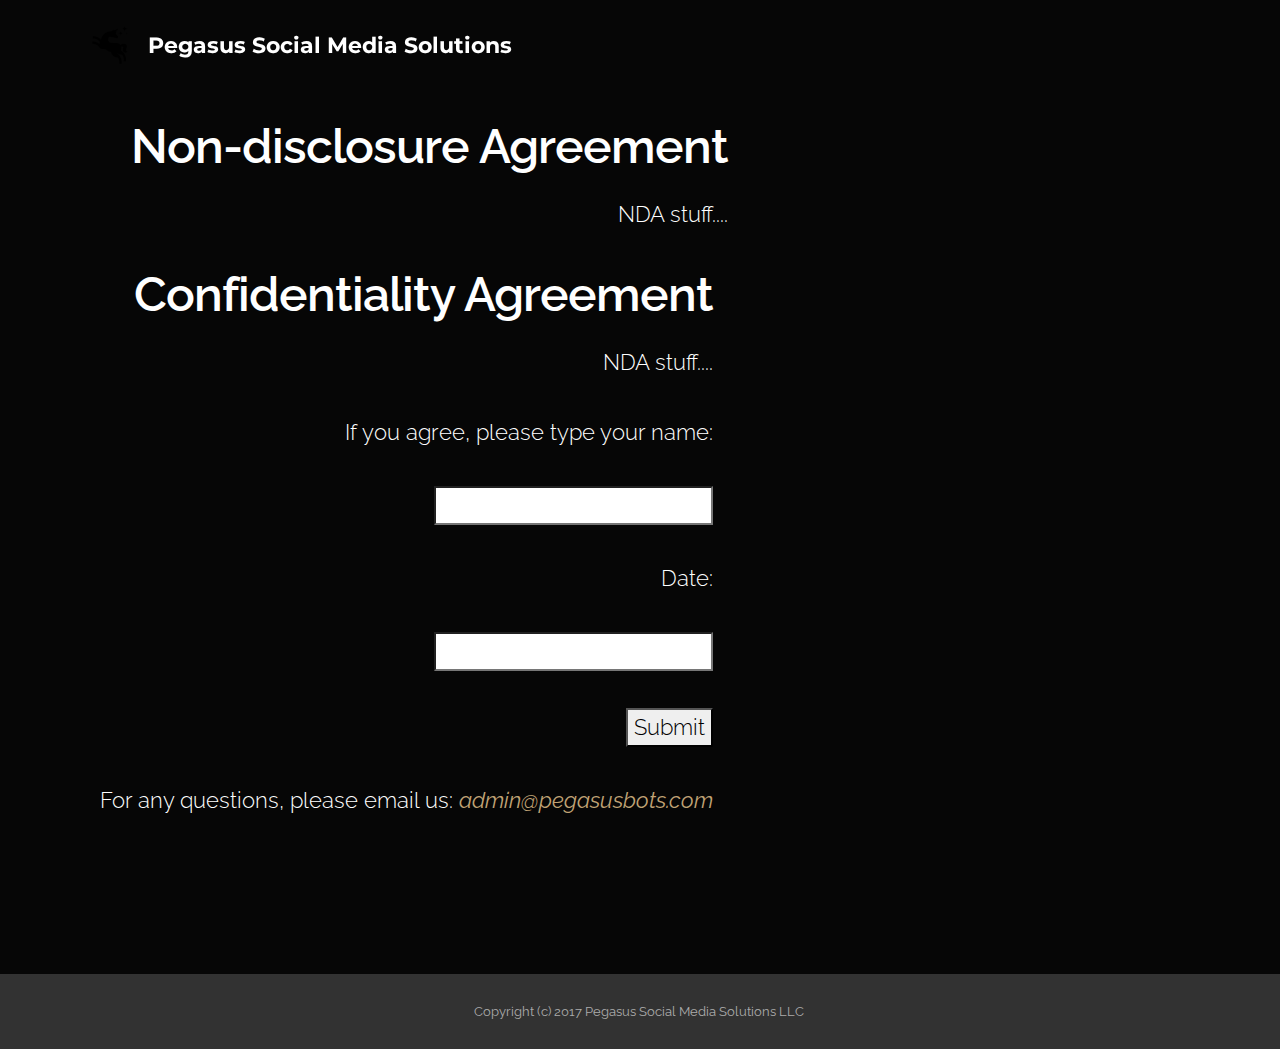
==== commit 9907f9f7: "Update terms-nda.html" ====
--- a/terms-nda.html
+++ b/terms-nda.html
@@ -72,41 +72,18 @@
                   <h4 class="mbr-section-title display-2">Non-disclosure Agreement</h4>
                   <div class="lead">
 
-                    <p>In order for Pegasus to perform its promised services, it must run using your account credentials. We value customer privacy and run our scripts on encrypted networks using multifactor authentication. Passwords are stored offline, and any correspondence between you and Pegasus containing sensitive data will be deleted in the interest of privacy. </p><p>
-						Once Pegasus receives your password, we will attempt to login using the website. Very often, you may need to collaborate with us with a passcode to verify the account activity first. Once successfully logged in, we very rarely interact with your account from a web browser. We will NEVER go through a user’s messages. We do occasionally check your followers, follows, and feed to ensure that the bot is functioning properly, 
-						but the vast majority of our work is accomplished through a command line interface. 
+                    <p>NDA stuff....
 					</p>
 					
-					<p>
-					Sensitive user information, such as usernames, passwords, and bot customization requests, is stored 
-						off of the internet and off of physical machines in order to protect you. Any correspondence that includes
-						this information is deleted on our end (in the interest of safety, please delete it from your end, too). 
-						Even when initially setting up and inputting user information for the bot, we have implemented
-						multi-factor authentication and run systems with Pegasus programs on them through encrypted connections.
-						
-					</p>
-
                   </div>
 
 				    <div class="mbr-table-cell col-md-5 text-xs-center text-md-right content-size">
                   <h3 class="mbr-section-title display-2">Confidentiality Agreement</h3>
                   <div class="lead">
 
-                    <p>It is understood and agreed to that the below identified discloser of confidential information may provide certain information that is and must be kept confidential. To ensure the protection of such information, and to preserve any confidentiality necessary under patent and/or trade secret laws, 
-						it is agreed that:</p>
-						<p>
-						1. The Confidential Information to be disclosed can be described as and includes:
-							Username and password, user-specified hashtags<br>
-							2. The Recipient agrees not to disclose the confidential information obtained from the discloser to anyone unless required to do so by law.<br>
-							3. This Agreement states the entire agreement between the parties concerning the disclosure of Confidential Information. Any addition or modification to this Agreement must be made in writing and signed by the parties.<br>
-							4. If any of the provisions of this Agreement are found to be unenforceable, the remainder shall be enforced as fully as possible and the unenforceable provision(s) shall be deemed modified to the limited extent required to permit enforcement of the Agreement as a whole.
+                    <p>NDA stuff....
+					</p>
 
-						</p>
-						<p>
-						WHEREFORE, the parties acknowledge that they have read and understand this Agreement and voluntarily accept the duties and obligations set forth herein.
-						<p>Recipient of Confidential Information:
-						Pegasus Social Media Solutions, LLC </p>
-							
 						</p>	
 			              <div style="width: 100%;">
                   <div class="mbr-figure" align="right">
